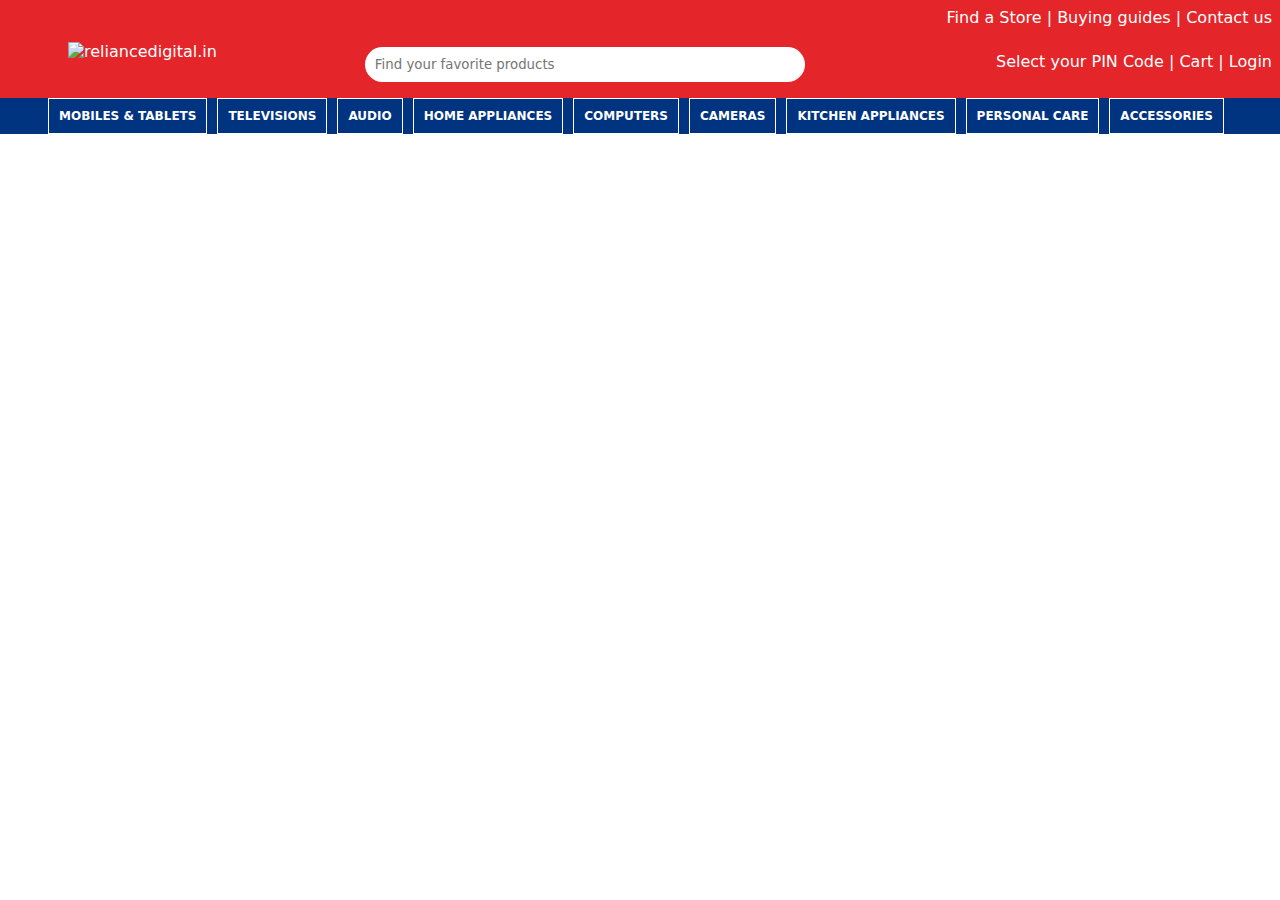
==== index.html @ 6126a962 "new updates" ====
<!DOCTYPE html>
<html lang="en">

<head>
  <meta charset="UTF-8">
  <meta http-equiv="X-UA-Compatible" content="IE=edge">
  <meta name="viewport" content="width=device-width, initial-scale=1.0">
  <title>Online Electronic Shopping Store in India - Reliance Digital</title>
  <link rel="stylesheet" href="./All CSS/index.css">
  <link rel="icon" href="https://pbs.twimg.com/profile_images/646260852719419392/Ar3oqF39_400x400.png"
    type="image/icon type">
  <link rel="stylesheet" href="./All CSS/footer.css">
  <script src="https://kit.fontawesome.com/0a290f3bd8.js" crossorigin="anonymous"></script>
</head>

<body>
  <header class="navbar">
    <div>
      <div id="upper-navbar">
        <span><i class="fa-solid fa-location-dot"></i> Find a Store | Buying guides | Contact us</span>
      </div>
      <div id="search-bar">
        <div>
          <img src="https://www.reliancedigital.in/build/client/images/loaders/rd_logo.svg" alt="reliancedigital.in">
        </div>
        <div>
          <input type="text" placeholder="Find your favorite products"><i class="fa fa-search"
            style="color: rgb(187, 187, 187);"></i>
        </div>
        <div class="cart">
          <span>Select your PIN Code | <i class="fa-solid fa-cart-shopping"></i> Cart | <i class="fa-solid fa-user"></i>
            Login</span>
        </div>
      </div>
      <nav>
        <ul id="products-bar">
          <li>
            <div>
              MOBILES & TABLETS <i class="fa-solid fa-angle-down"></i>
            </div>
            <div class="list-divs-flex">
              <div>
                <ul>
                  <li><b>Smartphones</b></li>
                  <li>OnePlus Nord 2T 5G</li>
                </ul>
                <ul>
                  <li><b>Wearable Technologies</b></li>
                  <li>Smart Watch Accessories</li>
                </ul>
                <ul>
                  <li><b>Accessories</b></li>
                  <li>Tablet Accessories</li>
                  <li>Mobile Accessories</li>
                  <li>Mobile Grips & Stands</li>
                  <li>Car Mobile Holders</li>
                  <li>Memory Cards</li>
                </ul>
              </div>
              <div>
                <ul>
                  <li><b>Headphones & Headsets</b></li>
                </ul>
                <ul>
                  <li>
                    <b>Tablets & eReaders</b>
                  </li>
                  <li>Every Day use Tablets below 15000</li>
                  <li>Premium Tablets, Above 15001</li>
                </ul>
                <ul>
                  <li><b>Power Banks</b></li>
                </ul>
                <ul>
                  <li><b>eSlates</b></li>
                </ul>
              </div>
              <div>
                <ul>
                  <li>
                    <b>AI Learning Robots</b>
                  </li>
                </ul>
              </div>
            </div>
          </li>
          <li>
            <div>TELEVISIONS <i class="fa-solid fa-angle-down"></i></div>
            <div class="list-divs-flex">
              <div>
                <ul>
                  <li><b>Televisions</b></li>
                  <li>Smart TVs</li>
                  <li>32 Inch TVs</li>
                  <li>43 Inch TVs</li>
                  <li>55 Inch TVs</li>
                  <li>Android TVs</li>
                </ul>
              </div>
              <div>
                <ul>
                  <li><b>Gaming</b></li>
                  <li>Gaming Consoles</li>
                  <li>Gaming Accessories</li>
                  <li>Gaming Tiles</li>
                </ul>
                <ul>
                  <li><b>Projectors</b></li>
                </ul>
                <ul>
                  <li><b>Streaming Devices</b></li>
                </ul>
              </div>
              <div>
                <ul>
                  <li><b>Reconnet Disney | Marvel Audio Collection</b></li>
                </ul>
                <ul>
                  <li><b>TV & Audio Accessories</b></li>
                  <li>Virtual Reality Headsets</li>
                  <li>Stabilizers and Surge Protectors</li>
                </ul>
              </div>
            </div>
          </li>
          <li>
            <div>
              AUDIO <i class="fa-solid fa-angle-down"></i>
            </div>
            <div class="list-divs-flex">
              <div>
                <ul>
                  <li><b>Headphones & Headsets</b></li>
                  <li>True Wireless</li>
                  <li>Bluetooth Neckbands</li>
                  <li>Wired Earphones</li>
                  <li>On Ear Headphones</li>
                  <li>Noise Cancelling Headphones</li>
                </ul>
              </div>
              <div>
                <ul>
                  <li><b>Bluetooth & WiFi Speakers</b></li>
                  <li>Bluetooth Speakers</li>
                  <li>Smart Speakers</li>
                </ul>
              </div>
              <div>
                <ul>
                  <li><b>TV Speakers & Soundbars</b></li>
                  <li>Soundbars</li>
                  <li>Home Theatre Systems</li>
                  <li>Party speakers</li>
                  <li>Multimedia</li>
                  <li>Audio, Speaker Stands</li>
                  <li><b>Musical Instruments</b></li>
                  <li>Guitars and Ukuleles</li>
                  <li>Microphones</li>
                  <li>Musical Keyboards</li>
                </ul>
              </div>
            </div>
          </li>
          <li>
            <div>
              HOME APPLIANCES <i class="fa-solid fa-angle-down"></i>
            </div>
            <div class="list-divs-flex">
              <div>
                <ul>
                  <li><b>Air Conditioners</b></li>
                  <li>Split Air Conditioners</li>
                  <li>Window Air Conditioners</li>
                  <li>Smart Air Conditioners</li>
                  <li>Energy Efficient Air Conditioners</li>
                  <li>1 ton Air Conditioners</li>
                  <li>1.5 ton Air Conditioners</li>
                  <li>5 star Air Conditioners</li>
                </ul>
                <ul>
                  <li><b>Air Coolers</b></li>
                </ul>
                <ul>
                  <li><b>Air Purifiers</b></li>
                </ul>
              </div>
              <div>
                <ul>
                  <li><b>Washing Machines</b></li>
                  <li>Fully Automatic Front Load</li>
                  <li>Fully Automatic Top Load</li>
                  <li>Semi-Automatic Top Load</li>
                  <li>Washing Machine Detergents & Liquids</li>
                </ul>
                <ul>
                  <li><b>Refrigerators</b></li>
                  <li>Single Door</li>
                  <li>Double Door</li>
                  <li>Side by Side Refrigerators</li>
                  <li>Convertible</li>
                </ul>
              </div>
              <div>
                <ul>
                  <li><b>Vacuum Cleaners</b></li>
                  <li>Robotic Vacuum Cleaners</li>
                </ul>
                <ul>
                  <li><b>Dishwashers</b></li>
                </ul>
                <ul>
                  <li><b>Fans</b></li>
                </ul>
                <ul>
                  <li><b>Cloth Dryers</b></li>
                </ul>
                <ul>
                  <li><b>Geysers</b></li>
                </ul>
                <ul>
                  <li><b>Room Heaters</b></li>
                </ul>
              </div>
            </div>
          </li>
          <li>
            <div>
              COMPUTERS <i class="fa-solid fa-angle-down"></i>
            </div>
            <div class="list-divs-flex">
              <div>
                <ul>
                  <li><b>Laptops</b></li>
                  <li>Basic use laptops</li>
                  <li>Student Laptops</li>
                  <li>Thin and light Laptops</li>
                  <li>Multi-Tasking Laptops</li>
                  <li>Gaming Laptops</li>
                  <li>Content creator Laptops</li>
                </ul>
                <ul>
                  <li><b>Computer Monitors</b></li>
                </ul>
                <ul>
                  <li><b>Desktops & All-In-Ones</b></li>
                </ul>
              </div>
              <div>
                <ul>
                  <li><b>Bluetooth & WiFi Speakers</b></li>
                </ul>
                <ul>
                  <li><b>Internet Connectivity Devices</b></li>
                  <li>Routers</li>
                  <li>WiFi Range Extenders</li>
                  <li>Wireless USB Adapters</li>
                </ul>
                <ul>
                  <li><b>Printers & Inks</b></li>
                  <li>Printers</li>
                  <li>Toners & Ink Cartridges</li>
                </ul>
                <ul>
                  <li><b>Data Storage Devices</b></li>
                  <li>Memory Cards</li>
                  <li>Pen Drives & OTG Drives</li>
                  <li>Hard Disks & SSD</li>
                </ul>
              </div>
              <div>
                <ul>
                  <li><b>Computer Accessories</b></li>
                  <li>Upto 72% Off, Only on Reliancedigital.in</li>
                  <li>Computer Networking Cables</li>
                  <li>Laptop Chargers & Adaptor</li>
                  <li>Hubs & Docks</li>
                  <li>Laptop Bags & Sleeves</li>
                  <li>Laptop Cooling Pad</li>
                  <li>Laptop Screen Protectors</li>
                  <li>Laptop Tables & Stands</li>
                  <li>Mouse Pads</li>
                </ul>
                <ul>
                  <li><b>Input Devices</b></li>
                  <li>Keyboards</li>
                  <li>Computer Mouse</li>
                  <li>Stylus Pens</li>
                </ul>
              </div>
            </div>
          </li>
          <li>
            <div>
              CAMERAS <i class="fa-solid fa-angle-down"></i>
            </div>
            <div class="list-divs-flex">
              <div>
                <ul>
                  <li><b>DSLR Cameras</b></li>
                </ul>
                <ul>
                  <li><b>Mirrorless Cameras</b></li>
                </ul>
                <ul>
                  <li><b>Point & Shoot Cameras</b></li>
                </ul>
                <ul>
                  <li><b>ProSumer Cameras</b></li>
                </ul>
                <ul>
                  <li><b>Action Cameras</b></li>
                </ul>
                <ul>
                  <li><b>Photo Storage Devices</b></li>
                  <li>Memory Cards</li>
                  <li>Pen Drives</li>
                </ul>
              </div>
              <div>
                <ul>
                  <li><b>Binoculars</b></li>
                </ul>
                <ul>
                  <li><b>Camera Lens</b></li>
                </ul>
                <ul>
                  <li><b>Digital Camera Accessories</b></li>
                  <li>Camera Batteries & Chargers</li>
                  <li>Camera bags & cases</li>
                  <li>Tripods & Monopods</li>
                  <li>Action Camera Accessories</li>
                </ul>
              </div>
            </div>
          </li>
          <li>
            <div>
              KITCHEN APPLIANCES <i class="fa-solid fa-angle-down"></i>
            </div>
            <div class="list-divs-flex">
              <div>
                <ul>
                  <li><b>Microwave Ovens</b></li>
                </ul>
                <ul>
                  <li><b>Water Purifiers</b></li>
                </ul>
                <ul>
                  <li><b>Fruits and Vegetable Cleaner</b></li>
                </ul>
                <ul>
                  <li><b>Oven Toaster Grillers (OTG)</b></li>
                </ul>
                <ul>
                  <li><b>Cookwares</b></li>
                </ul>
                <ul>
                  <li><b>Juicer Mixer Grinders</b></li>
                  <li>Juicers</li>
                  <li>Hand Mixers</li>
                  <li>Mixer Grinders</li>
                  <li>Choppers & Slicers</li>
                </ul>
              </div>
              <div>
                <ul>
                  <li><b>Induction Cookers</b></li>
                </ul>
                <ul>
                  <li><b>Food Processors</b></li>
                </ul>
                <ul>
                  <li><b>Blenders</b></li>
                </ul>
                <ul>
                  <li><b>Kitchen Hobs & Gas Stoves</b></li>
                </ul>
                <ul>
                  <li><b>Kitchen Chimneys</b></li>
                </ul>
                <ul>
                  <li><b>Rice Cookers</b></li>
                </ul>
                <ul>
                  <li><b>Sandwich Makers</b></li>
                </ul>
                <ul>
                  <li><b>Popup Toasters</b></li>
                </ul>
                <ul>
                  <li><b>Coffee Makers & Grinders</b></li>
                </ul>
              </div>
              <div>
                <ul>
                  <li><b>Reconnect Disney|Marvel Kitchen Collection</b></li>
                </ul>
                <ul>
                  <li><b>Air Fryers</b></li>
                </ul>
                <ul>
                  <li><b>Specialty Appliances</b></li>
                </ul>
                <ul>
                  <li><b>Electric Kettles</b></li>
                </ul>
                <ul>
                  <li><b>Water Dispensers</b></li>
                </ul>
                <ul>
                  <li><b>Wet Grinders</b></li>
                </ul>
                <ul>
                  <li><b>Flour Mills</b></li>
                </ul>
              </div>
            </div>
          </li>
          <li>
            <div>
              PERSONAL CARE <i class="fa-solid fa-angle-down"></i>
            </div>
            <div class="list-divs-flex">
              <div>
                <ul>
                  <li><b>Shavers & Trimmers</b></li>
                </ul>
                <ul>
                  <li><b>Epilators</b></li>
                </ul>
                <ul>
                  <li><b>Hair Dryers & Stylers</b></li>
                </ul>
                <ul>
                  <li><b>Weighing Scales</b></li>
                </ul>
                <ul>
                  <li><b>Irons</b></li>
                </ul>
              </div>
              <div>
                <ul>
                  <li><b>Reconnect Disney|Marvel Grooming Collection</b></li>
                </ul>
                <ul>
                  <li><b>Hygiene & Personal Care</b></li>
                  <li>Digital Thermometers</li>
                  <li>Massagers</li>
                  <li>Misc. Care Devices</li>
                </ul>
                <ul>
                  <li><b>Garment Steamers</b></li>
                </ul>
              </div>
            </div>
          </li>
          <li>
            <div>ACCESSORIES <i class="fa-solid fa-angle-down"></i></div>
            <div class="list-divs-flex">
              <div>
                <ul>
                  <li><b>Bags, Cases & Sleeves</b></li>
                </ul>
                <ul>
                  <li><b>Smart Devices</b></li>
                  <li>Smart Plugs</li>
                  <li>Smart Cameras</li>
                  <li>Smart Sensors</li>
                  <li>Smart Lights</li>
                  <li>Smart Speakers</li>
                  <li>Smart Tracking Devices</li>
                </ul>
                <ul>
                  <li><b>Batteries & PowerBanks</b></li>
                </ul>
                <ul>
                  <li><b>Cables & Cords</b></li>
                </ul>
                <ul>
                  <li><b>Chargers & Adapters</b></li>
                </ul>
                <ul>
                  <li><b>Bluetooth & WiFi Speakers</b></li>
                </ul>
                <ul>
                  <li><b>Audio/Video Accessories</b></li>
                </ul>
              </div>
              <div>
                <ul>
                  <li>BanksReconnect Disney | Marvel Accessories</li>
                </ul>
                <ul>
                  <li><b>Data Storage Devices</b></li>
                  <li>Memory Cards</li>
                  <li>Pen Drives & OTG Drives</li>
                  <li>Hard Disks & SSD</li>
                  <li>Mounts & Stands</li>
                </ul>
                <ul>
                  <li><b>Routers</b></li>
                </ul>
                <ul>
                  <li><b>Screen Guards & Protectors</b></li>
                </ul>
                <ul>
                  <li><b>Power Strips & Extension Cords</b></li>
                </ul>
                <ul>
                  <li><b></b>Stabilizers</li>
                </ul>
                <ul>
                  <li><b>Surge Protectors</b></li>
                </ul>
                <ul>
                  <li><b>Webcams</b></li>
                </ul>
              </div>
              <div>
                <ul>
                  <li><b>Headphones & Headsets</b></li>
                </ul>
                <ul>
                  <li><b>Cleaners & Protectors</b></li>
                </ul>
                <ul>
                  <li><b>Computer Mouse</b></li>
                </ul>
                <ul>
                  <li><b>Keyboards</b></li>
                </ul>
                <ul>
                  <li><b>Indoor Lighting</b></li>
                </ul>
                <ul>
                  <li><b>Office Electronics</b></li>
                  <li>Laminators</li>
                  <li>Paper Shredders</li>
                </ul>
              </div>
            </div>
          </li>
        </ul>
      </nav>
    </div>
  </header>
  <main>
    <!-- products section -->
  </main>
  <footer id="footer"></footer>
</body>

</html>
<script src="./All JS/index.js" type="module"></script>

<!-- <div class="flex">
            <div>
              <ul>
                <li><a href=""><h4>smartphone</h4></a></li>
                <li>OnePlus Nord 2T 5G</li>
              </ul>
              <ul>
                <li><h4>Wearable Tachnology</h4></li>
                <li>Smart Watch Accessories</li>
              </ul>
              <ul>
                <li><h4>Accessories</h4></li>
                <li>Tablet Accessories</li>
                <li>Mobiles Accessories</li>
                <li>Mobile Grips and Stands</li>
                <li>Car Mobile Holders</li>
                <li>Memory Cards</li>
              </ul>
            </div>
            <div>
              <h4><a href="">Headphones & Headsets</a></h4>
              <h4><a href="">Tablets & eReaders</a></h4>
              <p><a href="">Every Day use Tablets below 15000</a></p>
              <p><a href=""></a>Premium Tablets, Above 15001</p>
              <h4><a href="">Power Banks</a></h4>
              <h4><a href="">eSlates</a></h4>
            </div>
            <div>
              <h4><a href="">AI Learning Robots</a></h4>
            </div>
          </div> -->
---- All CSS/index.css ----
body {
  overflow-x: hidden;
}

/* home page navbar here:*/

#upper-navbar {
  padding: 10px;
  display: flex;
  justify-content: flex-end;
}

#search-bar {
  display: grid;
  grid-template-columns: 1fr 1.5fr 1fr;
  margin-top: 5px;
}

#search-bar div img {
  margin-left: 70px;
  width: 32%;
}

input {
  margin-top: 5px;
  width: 80%;
  box-sizing: border-box;
  padding: 10px;
  border: none;
  border-radius: 100px;
}

.navbar {
  background-color: #e4252a;
  margin: -10px;
}

.cart {
  display: flex;
  justify-content: flex-end;
  padding: 10px;
}

#products-bar {
  background-color: #003380;
  display: flex;
  /* justify-content: space-evenly; */
  cursor: pointer;
}

#products-bar>li {
  cursor: pointer;
  list-style: none;
  margin-left: 10px;
  font-size: 12px;
}

#products-bar>li:hover>div:first-child{
  background-color: #e4252a;
  /* width: 100px; */
}

#products-bar>li>div:first-child{
  border: 1px solid;
  font-weight: bold;
  text-align: center;
  padding: 10px;
  box-sizing: border-box;
}

#products-bar>li:hover .list-divs-flex{
  display: block;
  display: flex;
}

#products-bar>li ul{
  list-style-type: none;
}

.list-divs-flex{
  display: none;
  border: 1px solid;
  margin-top: 20px;
}

/* home page navbar ends here*/

/* All icons classes: */
.fa-search {
  margin-left: -30px;
}

/* All icons classes end here */

* {
  font-family: system-ui, -apple-system, BlinkMacSystemFont, 'Segoe UI', Roboto, Oxygen, Ubuntu, Cantarell, 'Open Sans', 'Helvetica Neue', sans-serif;
  color: #fff;
}

/*
.flex{
  margin-top: 10px;
  background-image: url('https://knowtechie.com/wp-content/uploads/2022/04/oneplus-10-pro.jpg');
  background-size: cover;
  display: flex;
  background-color: white;
  border: 1px solid;
  width: 100%;
}

.flex ul{
  list-style: none;
}

*/
---- All CSS/footer.css ----
/* footer starts here:*/

#footer {
  background-color: #003380;
  margin: -10px;
}

.flex {
  display: flex;
}

.flex ul {
  list-style: none;
  line-height: 35px;
  margin-right: 120px;
}

.flex ul li:hover {
  color: rgb(204, 204, 204);
  cursor: pointer;
}

.flex-div2 {
  display: grid;
  grid-template-columns: 1fr 3fr;
  padding: 0px 0 0 60px;
}

.flex-div2>div:last-child img {
  width: 10%;
  margin-top: 1%;
}

#footers-foot {
  background-color: #0a244a;
  padding: 10px;
}

#footers-foot>div:first-child {
  border-bottom: 1px solid rgb(157, 157, 157);
}

#footers-foot div:first-child p,
#footers-foot div {
  text-align: center;
  font-size: 12px;
}

#footers-foot div {
  padding: 10px;
}

/* footer ends here*/
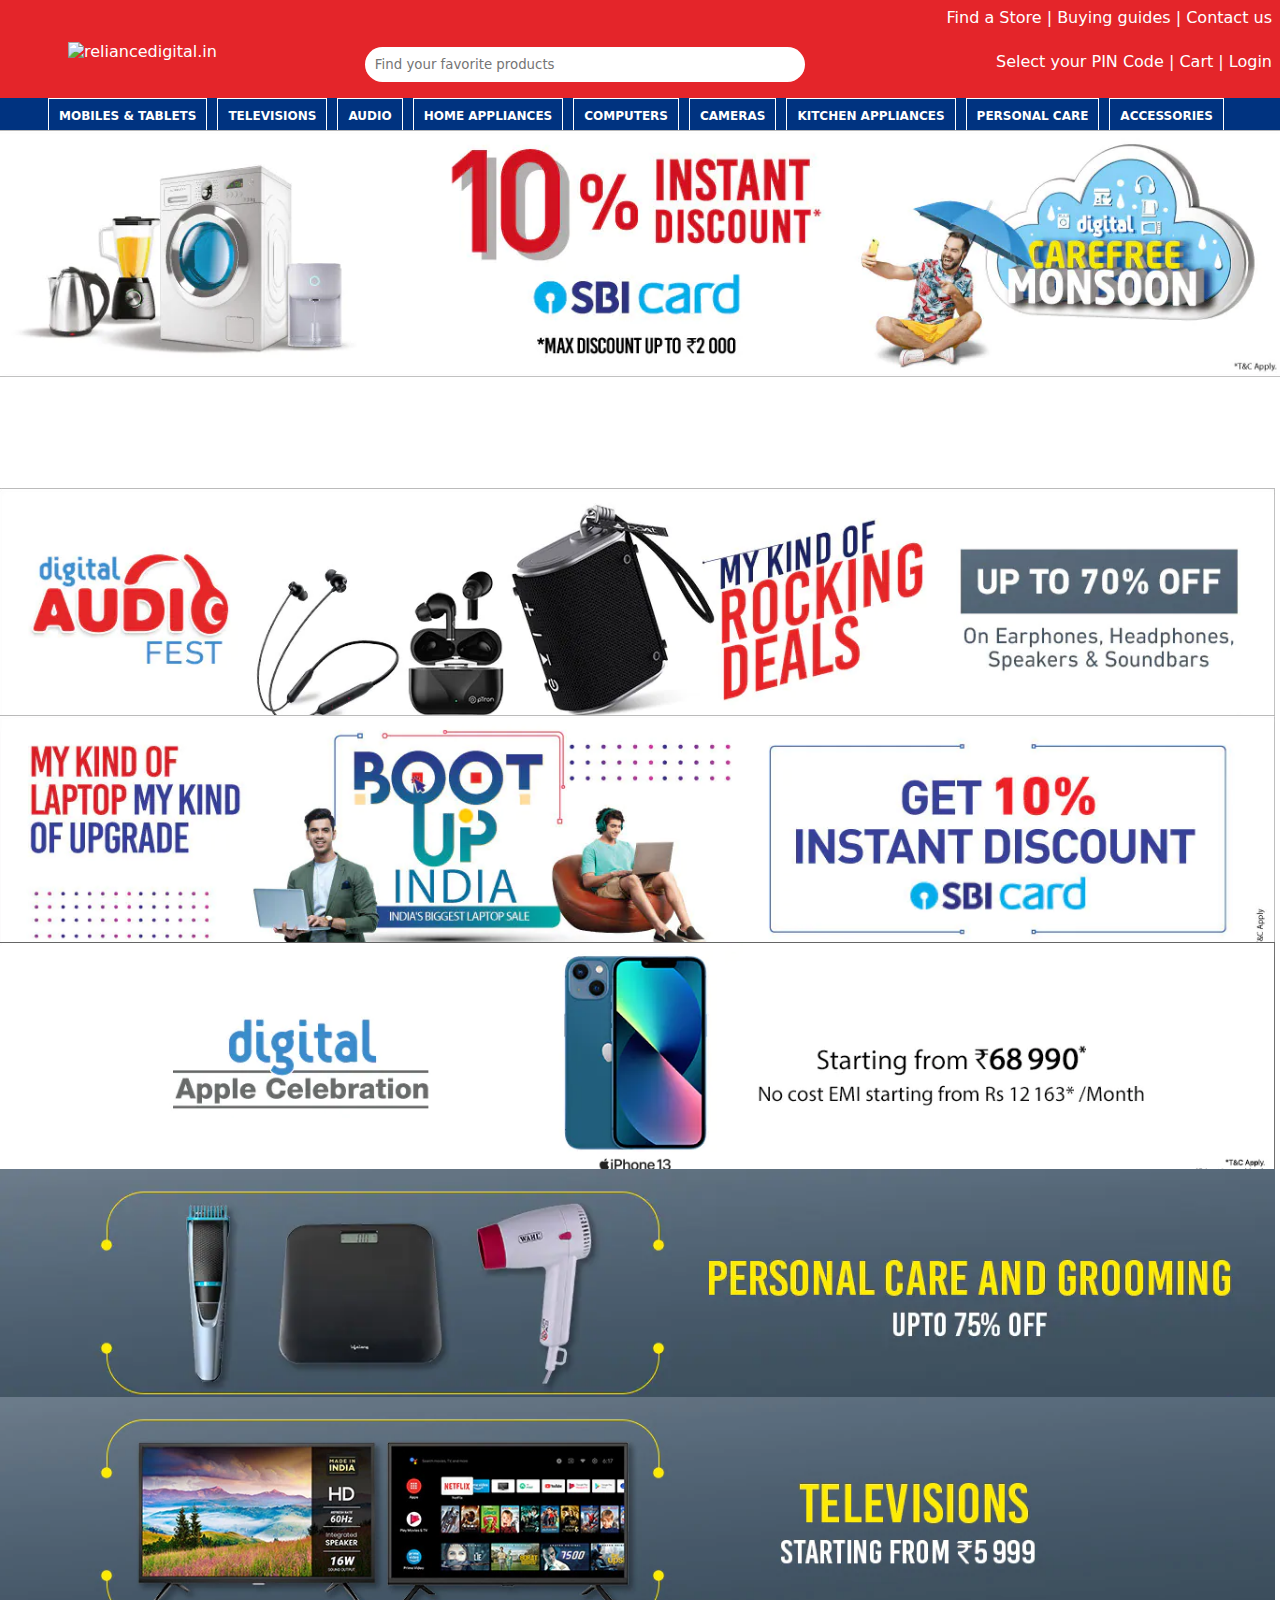
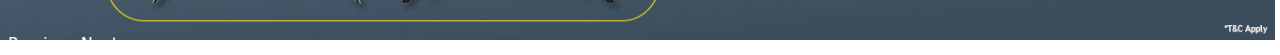
==== commit 36743a90: "carousel w-i-p" ====
--- a/index.html
+++ b/index.html
@@ -6,9 +6,11 @@
   <meta http-equiv="X-UA-Compatible" content="IE=edge">
   <meta name="viewport" content="width=device-width, initial-scale=1.0">
   <title>Online Electronic Shopping Store in India - Reliance Digital</title>
-  <link rel="stylesheet" href="./All CSS/index.css">
+  <link rel="stylesheet" href="./All  CSS/index.css">
+  <link rel="stylesheet" href="./All  CSS/footer.css">
   <link rel="icon" href="https://pbs.twimg.com/profile_images/646260852719419392/Ar3oqF39_400x400.png"
     type="image/icon type">
+    
   <link rel="stylesheet" href="./All CSS/footer.css">
   <script src="https://kit.fontawesome.com/0a290f3bd8.js" crossorigin="anonymous"></script>
 </head>
@@ -546,41 +548,51 @@
   </header>
   <main>
     <!-- products section -->
+    <div id="banner">
+      <img src="./Monsoon-SBI-CLP-Banner-D.jpg" alt="banner">
+    </div>
+    <div id="carousel" class="carousel slide" data-ride="carousel">
+
+      <ol class="carousel-indicators">
+        <li data-target="#carousel" data-slide-to="0" class="active"></li>
+        <li data-target="#carousel" data-slide-to="1"></li>
+        <li data-target="#carousel" data-slide-to="2"></li>
+        <li data-target="#carousel" data-slide-to="3"></li>
+        <li data-target="#carousel" data-slide-to="4"></li>
+      </ol>
+
+      <div class="carousel-inner">
+        <div class="item-active">
+          <img src="./Audio-Fest-Carousel-Banner-24-.jpg" alt="1st">
+        </div>
+        <div class="item">
+          <img src="./Boot-Up-Carousel-Banner-16-08-.jpg" alt="2nd">
+        </div>
+        <div class="item">
+          <img src="./iPhone-12-CLP-Banner-25-04-202.jpg" alt="3rd">
+        </div>
+        <div class="item">
+          <img src="./Personal-care-CLP.jpg" alt="4th">
+        </div>
+        <div class="item">
+          <img src="./Televisions.jpg" alt="5th">
+        </div>
+      </div>
+
+      <a class="left carousel-control" href="#carousel" data-slide="prev">
+        <span class="glyphicon glyphicon-chevron-left"></span>
+        <span class="sr-only">Previous</span>
+      </a>
+      <a class="right carousel-control" href="#carousel" data-slide="next">
+        <span class="glyphicon glyphicon-chevron-right"></span>
+        <span class="sr-only">Next</span>
+      </a>
+    </div>
   </main>
   <footer id="footer"></footer>
 </body>
 
 </html>
 <script src="./All JS/index.js" type="module"></script>
-
-<!-- <div class="flex">
-            <div>
-              <ul>
-                <li><a href=""><h4>smartphone</h4></a></li>
-                <li>OnePlus Nord 2T 5G</li>
-              </ul>
-              <ul>
-                <li><h4>Wearable Tachnology</h4></li>
-                <li>Smart Watch Accessories</li>
-              </ul>
-              <ul>
-                <li><h4>Accessories</h4></li>
-                <li>Tablet Accessories</li>
-                <li>Mobiles Accessories</li>
-                <li>Mobile Grips and Stands</li>
-                <li>Car Mobile Holders</li>
-                <li>Memory Cards</li>
-              </ul>
-            </div>
-            <div>
-              <h4><a href="">Headphones & Headsets</a></h4>
-              <h4><a href="">Tablets & eReaders</a></h4>
-              <p><a href="">Every Day use Tablets below 15000</a></p>
-              <p><a href=""></a>Premium Tablets, Above 15001</p>
-              <h4><a href="">Power Banks</a></h4>
-              <h4><a href="">eSlates</a></h4>
-            </div>
-            <div>
-              <h4><a href="">AI Learning Robots</a></h4>
-            </div>
-          </div> -->+<script src="./ALL JS/carousel.js"></script>
+
--- a/All  CSS/index.css
+++ b/All  CSS/index.css
@@ -0,0 +1,109 @@
+body {
+  overflow-x: hidden;
+}
+
+/* home page navbar here:*/
+
+#upper-navbar {
+  padding: 10px;
+  display: flex;
+  justify-content: flex-end;
+}
+
+#search-bar {
+  display: grid;
+  grid-template-columns: 1fr 1.5fr 1fr;
+  margin-top: 5px;
+}
+
+#search-bar div img {
+  margin-left: 70px;
+  width: 32%;
+}
+
+input {
+  margin-top: 5px;
+  width: 80%;
+  box-sizing: border-box;
+  padding: 10px;
+  border: none;
+  border-radius: 100px;
+}
+
+.navbar {
+  background-color: #e4252a;
+  margin: -10px;
+}
+
+.cart {
+  display: flex;
+  justify-content: flex-end;
+  padding: 10px;
+}
+
+#products-bar {
+  background-color: #003380;
+  display: flex;
+  /* justify-content: space-evenly; */
+  cursor: pointer;
+}
+
+#products-bar>li {
+  cursor: pointer;
+  list-style: none;
+  margin-left: 10px;
+  font-size: 12px;
+}
+
+#products-bar>li:hover>div:first-child{
+  background-color: #e4252a;
+  /* width: 100px; */
+}
+
+#products-bar>li>div:first-child{
+  border: 1px solid;
+  font-weight: bold;
+  text-align: center;
+  padding: 10px;
+  box-sizing: border-box;
+}
+
+#products-bar>li:hover .list-divs-flex{
+  display: block;
+  display: flex;
+}
+
+#products-bar>li ul{
+  list-style-type: none;
+}
+
+.list-divs-flex{
+  display: none;
+  border: 1px solid;
+  margin-top: 20px;
+}
+
+/* home page navbar ends here*/
+
+/* All icons classes: */
+.fa-search {
+  margin-left: -30px;
+}
+
+/* All icons classes end here */
+
+* {
+  font-family: system-ui, -apple-system, BlinkMacSystemFont, 'Segoe UI', Roboto, Oxygen, Ubuntu, Cantarell, 'Open Sans', 'Helvetica Neue', sans-serif;
+  color: #fff;
+}
+
+#banner{
+  /* border: 1px solid black; */
+  margin: -10px -10px 10px -10px;
+}
+
+#banner img, #carousel img{
+  /* border: 1px solid black; */
+  width: 101%;
+  margin: -10px;
+}--- a/All  CSS/footer.css
+++ b/All  CSS/footer.css
@@ -0,0 +1,53 @@
+/* footer starts here:*/
+
+#footer {
+  background-color: #003380;
+  margin: -10px;
+}
+
+.flex {
+  display: flex;
+}
+
+.flex ul {
+  list-style: none;
+  line-height: 35px;
+  margin-right: 120px;
+}
+
+.flex ul li:hover {
+  color: rgb(204, 204, 204);
+  cursor: pointer;
+}
+
+.flex-div2 {
+  display: grid;
+  grid-template-columns: 1fr 3fr;
+  padding: 0px 0 0 60px;
+}
+
+.flex-div2>div:last-child img {
+  width: 10%;
+  margin-top: 1%;
+}
+
+#footers-foot {
+  background-color: #0a244a;
+  padding: 10px;
+}
+
+#footers-foot>div:first-child {
+  border-bottom: 1px solid rgb(157, 157, 157);
+}
+
+#footers-foot div:first-child p,
+#footers-foot div {
+  text-align: center;
+  font-size: 12px;
+}
+
+#footers-foot div {
+  padding: 10px;
+}
+
+/* footer ends here*/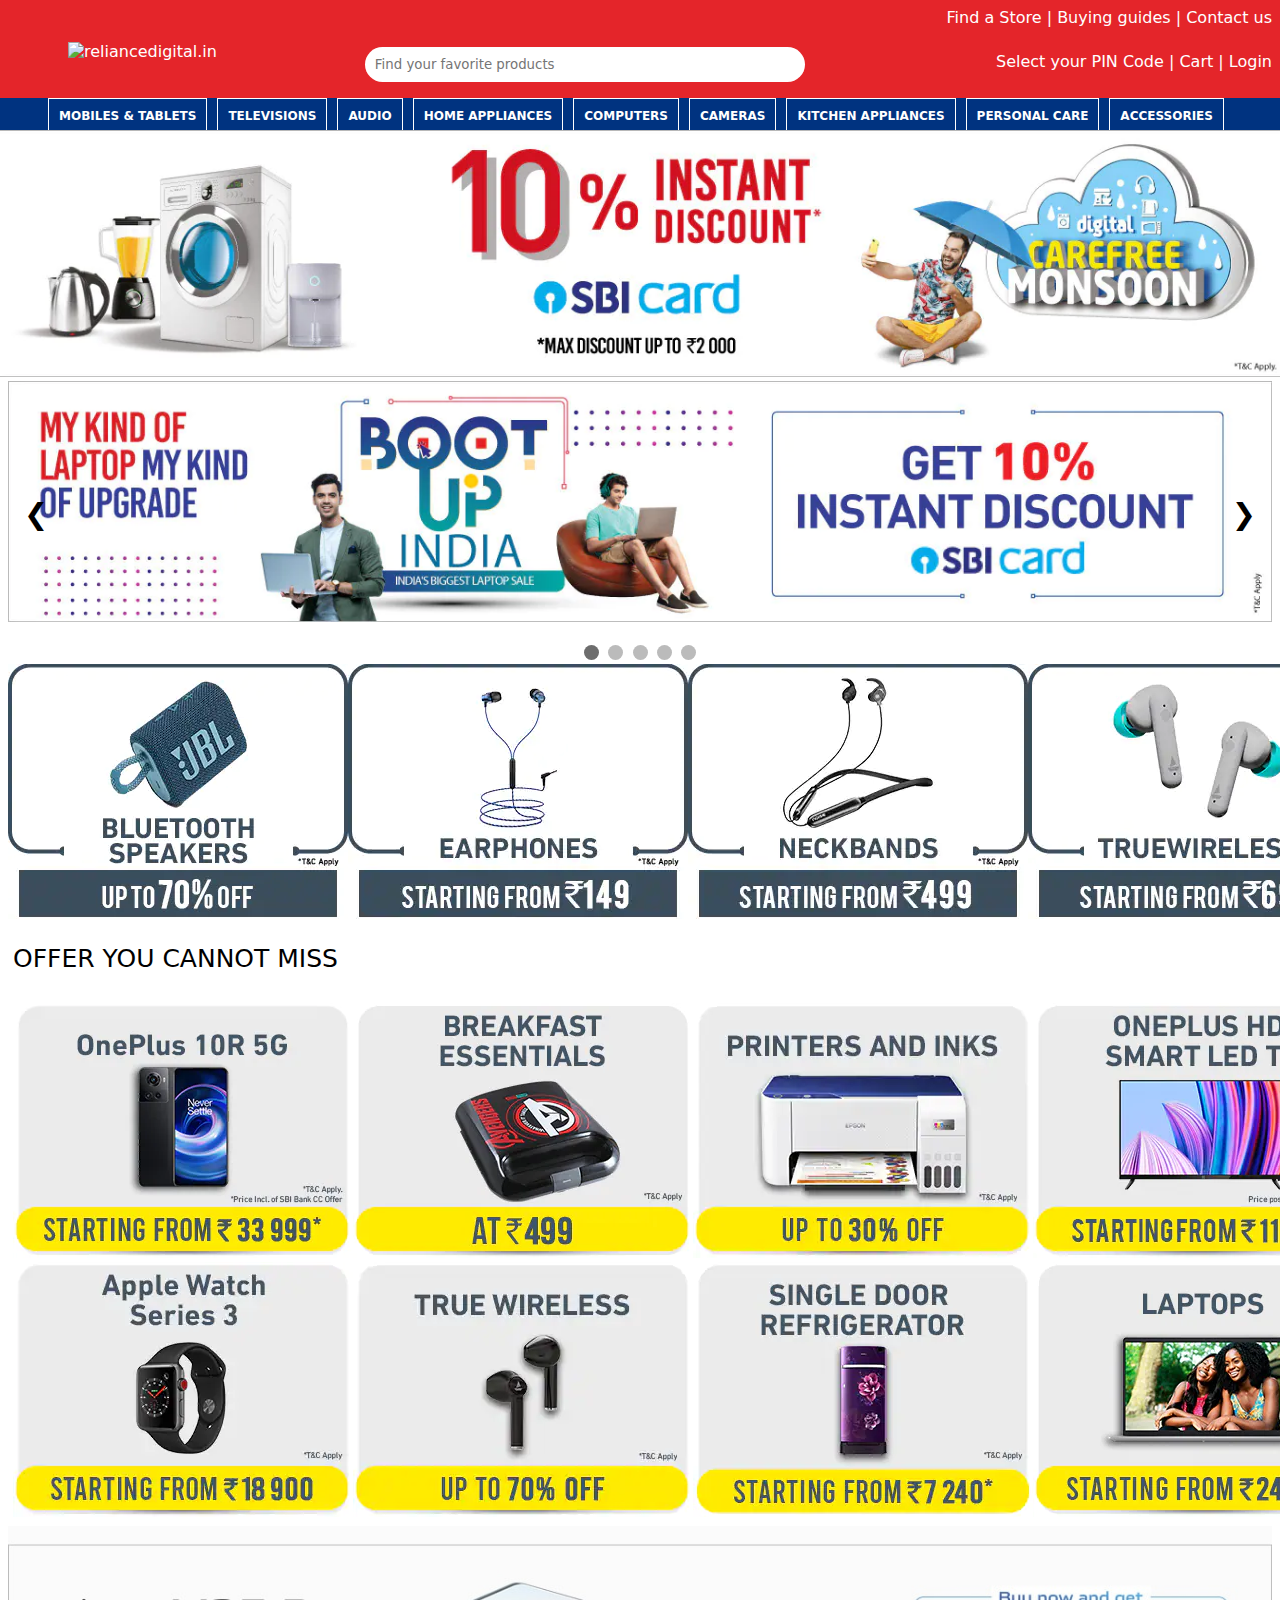
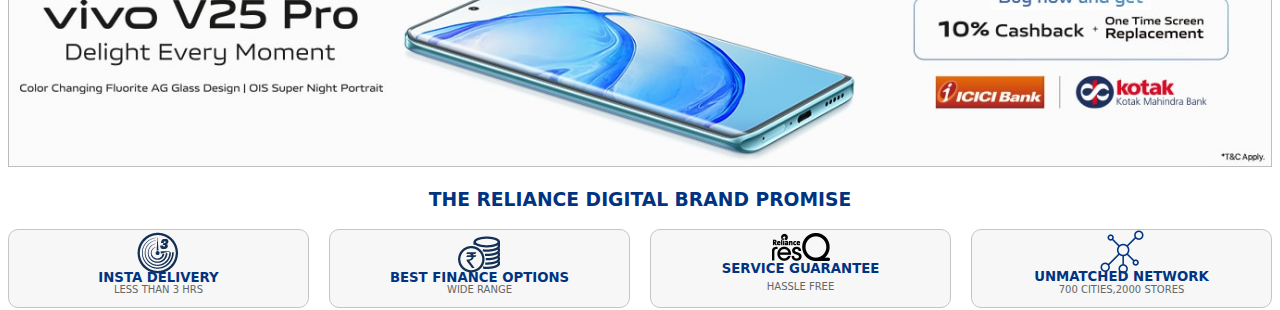
==== commit 5681c56d: "Merge pull request #35 from shagun0061/day3_fw_19_0453" ====
--- a/index.html
+++ b/index.html
@@ -7,10 +7,10 @@
   <meta name="viewport" content="width=device-width, initial-scale=1.0">
   <title>Online Electronic Shopping Store in India - Reliance Digital</title>
   <link rel="stylesheet" href="./All  CSS/index.css">
-  <link rel="stylesheet" href="./All  CSS/footer.css">
+  <link rel="stylesheet" href="./All  CSS/footer.css" type="text/css">
   <link rel="icon" href="https://pbs.twimg.com/profile_images/646260852719419392/Ar3oqF39_400x400.png"
     type="image/icon type">
-    
+
   <link rel="stylesheet" href="./All CSS/footer.css">
   <script src="https://kit.fontawesome.com/0a290f3bd8.js" crossorigin="anonymous"></script>
 </head>
@@ -551,42 +551,106 @@
     <div id="banner">
       <img src="./Monsoon-SBI-CLP-Banner-D.jpg" alt="banner">
     </div>
-    <div id="carousel" class="carousel slide" data-ride="carousel">
-
-      <ol class="carousel-indicators">
-        <li data-target="#carousel" data-slide-to="0" class="active"></li>
-        <li data-target="#carousel" data-slide-to="1"></li>
-        <li data-target="#carousel" data-slide-to="2"></li>
-        <li data-target="#carousel" data-slide-to="3"></li>
-        <li data-target="#carousel" data-slide-to="4"></li>
-      </ol>
-
-      <div class="carousel-inner">
-        <div class="item-active">
+    <div>
+      <div class="slideshow-container">
+        <div class="mySlides fade">
           <img src="./Audio-Fest-Carousel-Banner-24-.jpg" alt="1st">
         </div>
-        <div class="item">
+        <div class="mySlides fade">
           <img src="./Boot-Up-Carousel-Banner-16-08-.jpg" alt="2nd">
         </div>
-        <div class="item">
+        <div class="mySlides fade">
           <img src="./iPhone-12-CLP-Banner-25-04-202.jpg" alt="3rd">
         </div>
-        <div class="item">
+        <div class="mySlides fade">
           <img src="./Personal-care-CLP.jpg" alt="4th">
         </div>
-        <div class="item">
+        <div class="mySlides fade">
           <img src="./Televisions.jpg" alt="5th">
         </div>
+
+        <a class="prev" onclick="plusSlides(-1)">&#10094;</a>
+        <a class="next" onclick="plusSlides(1)">&#10095;</a>
       </div>
-
-      <a class="left carousel-control" href="#carousel" data-slide="prev">
-        <span class="glyphicon glyphicon-chevron-left"></span>
-        <span class="sr-only">Previous</span>
-      </a>
-      <a class="right carousel-control" href="#carousel" data-slide="next">
-        <span class="glyphicon glyphicon-chevron-right"></span>
-        <span class="sr-only">Next</span>
-      </a>
+      <br>
+      <div style="text-align:center">
+        <span class="dot" onclick="currentSlide(1)"></span>
+        <span class="dot" onclick="currentSlide(2)"></span>
+        <span class="dot" onclick="currentSlide(3)"></span>
+        <span class="dot" onclick="currentSlide(4)"></span>
+        <span class="dot" onclick="currentSlide(5)"></span>
+      </div>
+    </div>
+    <div id="div3">
+      <img src="./Bluetooth-Speakers-24-8-22.jpg" alt="1st"><img src="./Earphones-24-8-22.jpg" alt="2nd"><img src="./Neckbands-24-8-22.jpg" alt="3rd"><img src="./Truewireless-24-8-22.jpg" alt="4th">
+    </div>
+    <div>
+      <p class="p">OFFER YOU CANNOT MISS</p>
+      <div id="div4">
+        <div>
+          <img src="./OnePlus-10R-5G-Offers-You-Cann.jpg" alt="oneplus">
+        </div>
+        <div>
+          <img src="./Breakfast-Essentials-Offers-Yo.jpg" alt="breakfast">
+        </div>
+        <div>
+          <img src="./Printers-and-Inks-05.jpg" alt="printers">
+        </div>
+        <div>
+          <img src="./ONEPLUS-HD-Smart-LED-TV.jpg" alt="">
+        </div>
+        <div>
+          <img src="./Apple-Watch-Series-3-Offers-Yo.jpg" alt="appleWatch">
+        </div>
+        <div>
+          <img src="./True-Wireless-05.jpg" alt="">
+        </div>
+        <div>
+          <img src="./OFFERS-YOU-CANNOT-MISS-Refrige.jpg" alt="fridge">
+        </div>
+        <div>
+          <img src="./HP-Laptops-Offers-You-Cannot-M.jpg" alt="hp">
+        </div>
+      </div>
+    </div>
+    <div id="div5">
+      <img src="./Vivo-v25-NPI-Carousel-banner-D.jpg" alt="vivo">
+    </div>
+    <div id="div6">
+      <h3 class="h3">THE RELIANCE DIGITAL BRAND PROMISE</h3>
+      <div>
+        <div>
+          <div>
+            <img src="./Insta-Delivery-Brand-Promise-Icon.png" alt="instaDelivery">
+          </div>
+          <h5 class="h5">INSTA DELIVERY</h5>
+          <p>LESS THAN 3 HRS</p>
+        </div>
+        <div>
+          <div>
+            <img src="./Best-Finance-Options-2.png" alt="finance">
+          </div>
+          <h5 class="h5">BEST FINANCE OPTIONS</h5>
+          <p>WIDE RANGE</p>
+        </div>
+        <div>
+          <div>
+            <img src="./service-img.png" alt="service">
+          </div>
+          <h5 class="h5">SERVICE GUARANTEE</h5>
+          <p>HASSLE FREE</p>
+        </div>
+        <div>
+          <div>
+            <img src="./unmatched-network-img.png" alt="network">
+          </div>
+          <h5 class="h5">UNMATCHED NETWORK</h5>
+          <p>700 CITIES,2000 STORES</p>
+        </div>
+      </div>
+    </div>
+    <div>
+      
     </div>
   </main>
   <footer id="footer"></footer>
@@ -594,5 +658,40 @@
 
 </html>
 <script src="./All JS/index.js" type="module"></script>
-<script src="./ALL JS/carousel.js"></script>
-
+<script>
+  let slideIndex = 1;
+showSlides(slideIndex);
+
+function plusSlides(n) {
+  showSlides(slideIndex += n);
+}
+
+function currentSlide(n) {
+  showSlides(slideIndex = n);
+}
+
+function showSlides(n) {
+  let i;
+  let slides = document.getElementsByClassName("mySlides");
+  let dots = document.getElementsByClassName("dot");
+  
+  if (n > slides.length) {slideIndex = 1}
+  if (n < 1) {slideIndex = slides.length}
+  for (i = 0; i < slides.length; i++) {
+    slides[i].style.display = "none";
+  }
+  for (i = 0; i < dots.length; i++) {
+    dots[i].className = dots[i].className.replace(" active", "");
+  }
+  slides[slideIndex-1].style.display = "block";
+  dots[slideIndex-1].className += " active";
+
+  for (i = 0; i < slides.length; i++) {
+    slides[i].style.display = "none";
+  }
+  slideIndex++;
+  if (slideIndex > slides.length) {slideIndex = 1}
+  slides[slideIndex-1].style.display = "block";
+  setTimeout(showSlides, 2000);
+}
+</script>
--- a/All  CSS/index.css
+++ b/All  CSS/index.css
@@ -95,15 +95,138 @@
 * {
   font-family: system-ui, -apple-system, BlinkMacSystemFont, 'Segoe UI', Roboto, Oxygen, Ubuntu, Cantarell, 'Open Sans', 'Helvetica Neue', sans-serif;
   color: #fff;
-}
+  box-sizing: border-box;
+}
+
+/* main product section starts from here: */
 
 #banner{
-  /* border: 1px solid black; */
   margin: -10px -10px 10px -10px;
 }
 
-#banner img, #carousel img{
-  /* border: 1px solid black; */
+#banner img{
   width: 101%;
   margin: -10px;
+}
+
+.slideshow-container {
+  position: relative;
+  margin: auto;
+}
+.slideshow-container>div img{
+  width: 100%;
+}
+
+.mySlides {
+  display: none;
+}
+
+.prev, .next{
+  cursor: pointer;
+  position: absolute;
+  top: 50%;
+  width: auto;
+  margin-top: -22px;
+  padding: 16px;
+  color: #000;
+  font-weight: bold;
+  font-size: 29px;
+  transition: 0.6s ease;
+  border-radius: 0 3px 3px 0;
+  user-select: none;
+}
+
+.next {
+  right: 0;
+  border-radius: 3px 0 0 3px;
+}
+
+.prev:hover, .next:hover {
+  color: gray;
+}
+
+.dot {
+  cursor: pointer;
+  height: 15px;
+  width: 15px;
+  margin: 0 2px;
+  background-color: #bbb;
+  border-radius: 50%;
+  display: inline-block;
+  transition: background-color 0.6s ease;
+}
+
+.active, .dot:hover {
+  background-color: #6d6d6d;
+}
+
+.fade {
+  animation-name: fade;
+  animation-duration: 1.5s;
+}
+
+@keyframes fade {
+  from {opacity: .4}
+  to {opacity: 1}
+}
+
+#div3{
+ display: flex;
+ margin: 0;
+ justify-content: space-evenly; 
+}
+
+#div4{
+  display: grid;
+  grid-template-columns: repeat(4, 1fr);
+  padding: 5px;
+}
+
+.p{
+  margin-left: 5px;
+  color: #000;
+  font-size: 25px;
+}
+
+#div5 img{
+  width: 100%;
+}
+
+#div6>div{
+  display: grid;
+  grid-template-columns: repeat(4, 1fr);
+  gap: 20px;
+}
+
+#div6>div>div{
+  border: 1px solid #c5c5c5;
+  border-radius: 10px;
+  display: grid;
+  background-color: #f7f7f7;
+  align-items: center;
+}
+
+#div6>div>div>div{
+  display: flex;
+  justify-content: center;
+}
+
+.h3{
+  color: #003380;
+  text-align: center;
+}
+
+.h5{
+  color: #003380;
+  margin-top: -5px;
+}
+
+.h5+p{
+  color: #666666;
+  font-size: 10px;
+  margin-top: -25px;
+}
+
+.h5, .h5+p{
+  text-align: center;
 }--- a/All  CSS/footer.css
+++ b/All  CSS/footer.css
@@ -2,11 +2,12 @@
 
 #footer {
   background-color: #003380;
-  margin: -10px;
+  margin: 0 -10px -10px -10px;
 }
 
 .flex {
-  display: flex;
+  display: grid;
+  grid-template-columns: repeat(4, 1fr);
 }
 
 .flex ul {
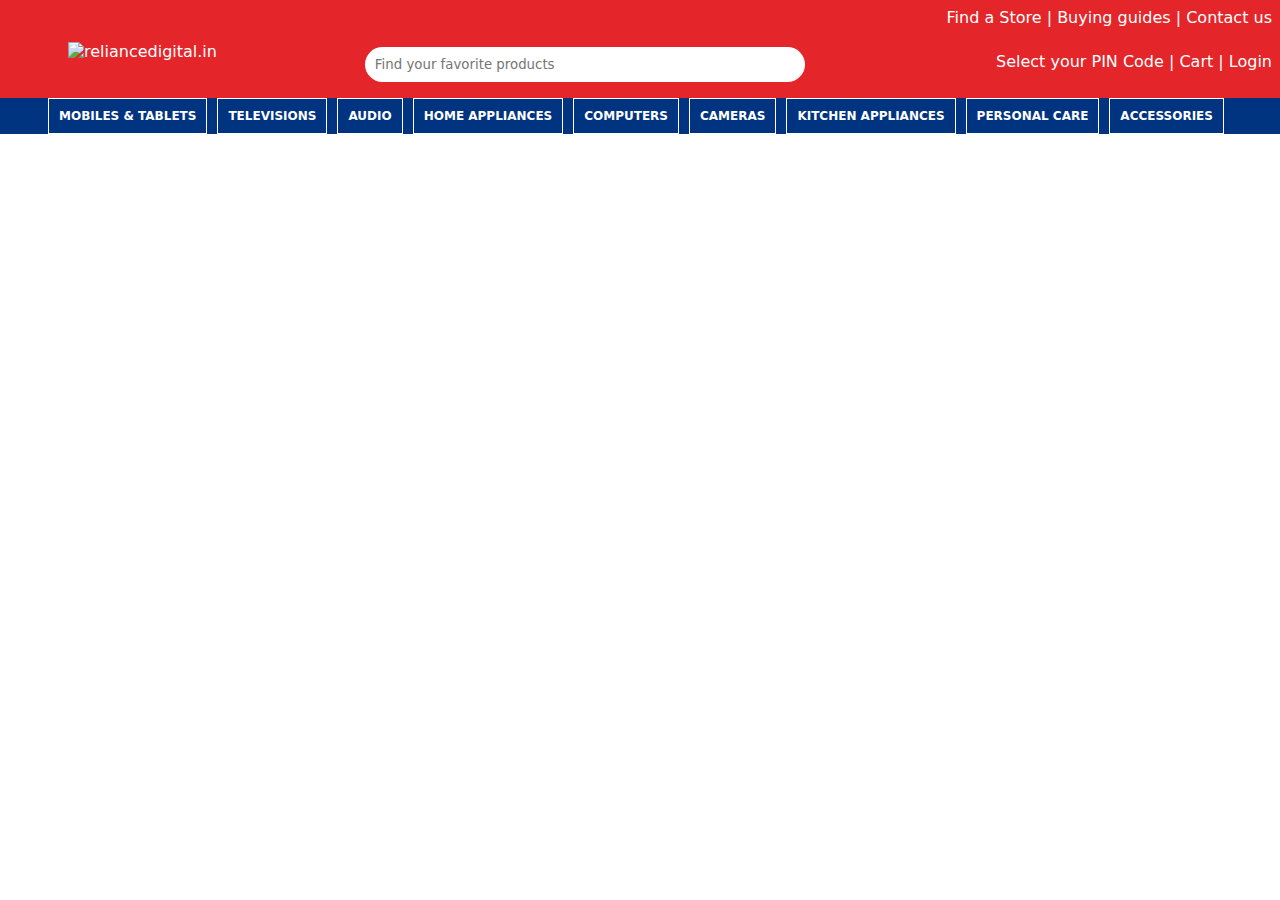
==== commit b9f3d08d: "removed yesterdays clutter" ====
--- a/index.html
+++ b/index.html
@@ -6,11 +6,9 @@
   <meta http-equiv="X-UA-Compatible" content="IE=edge">
   <meta name="viewport" content="width=device-width, initial-scale=1.0">
   <title>Online Electronic Shopping Store in India - Reliance Digital</title>
-  <link rel="stylesheet" href="./All  CSS/index.css">
-  <link rel="stylesheet" href="./All  CSS/footer.css" type="text/css">
+  <link rel="stylesheet" href="./All CSS/index.css">
   <link rel="icon" href="https://pbs.twimg.com/profile_images/646260852719419392/Ar3oqF39_400x400.png"
     type="image/icon type">
-
   <link rel="stylesheet" href="./All CSS/footer.css">
   <script src="https://kit.fontawesome.com/0a290f3bd8.js" crossorigin="anonymous"></script>
 </head>
@@ -548,150 +546,9 @@
   </header>
   <main>
     <!-- products section -->
-    <div id="banner">
-      <img src="./Monsoon-SBI-CLP-Banner-D.jpg" alt="banner">
-    </div>
-    <div>
-      <div class="slideshow-container">
-        <div class="mySlides fade">
-          <img src="./Audio-Fest-Carousel-Banner-24-.jpg" alt="1st">
-        </div>
-        <div class="mySlides fade">
-          <img src="./Boot-Up-Carousel-Banner-16-08-.jpg" alt="2nd">
-        </div>
-        <div class="mySlides fade">
-          <img src="./iPhone-12-CLP-Banner-25-04-202.jpg" alt="3rd">
-        </div>
-        <div class="mySlides fade">
-          <img src="./Personal-care-CLP.jpg" alt="4th">
-        </div>
-        <div class="mySlides fade">
-          <img src="./Televisions.jpg" alt="5th">
-        </div>
-
-        <a class="prev" onclick="plusSlides(-1)">&#10094;</a>
-        <a class="next" onclick="plusSlides(1)">&#10095;</a>
-      </div>
-      <br>
-      <div style="text-align:center">
-        <span class="dot" onclick="currentSlide(1)"></span>
-        <span class="dot" onclick="currentSlide(2)"></span>
-        <span class="dot" onclick="currentSlide(3)"></span>
-        <span class="dot" onclick="currentSlide(4)"></span>
-        <span class="dot" onclick="currentSlide(5)"></span>
-      </div>
-    </div>
-    <div id="div3">
-      <img src="./Bluetooth-Speakers-24-8-22.jpg" alt="1st"><img src="./Earphones-24-8-22.jpg" alt="2nd"><img src="./Neckbands-24-8-22.jpg" alt="3rd"><img src="./Truewireless-24-8-22.jpg" alt="4th">
-    </div>
-    <div>
-      <p class="p">OFFER YOU CANNOT MISS</p>
-      <div id="div4">
-        <div>
-          <img src="./OnePlus-10R-5G-Offers-You-Cann.jpg" alt="oneplus">
-        </div>
-        <div>
-          <img src="./Breakfast-Essentials-Offers-Yo.jpg" alt="breakfast">
-        </div>
-        <div>
-          <img src="./Printers-and-Inks-05.jpg" alt="printers">
-        </div>
-        <div>
-          <img src="./ONEPLUS-HD-Smart-LED-TV.jpg" alt="">
-        </div>
-        <div>
-          <img src="./Apple-Watch-Series-3-Offers-Yo.jpg" alt="appleWatch">
-        </div>
-        <div>
-          <img src="./True-Wireless-05.jpg" alt="">
-        </div>
-        <div>
-          <img src="./OFFERS-YOU-CANNOT-MISS-Refrige.jpg" alt="fridge">
-        </div>
-        <div>
-          <img src="./HP-Laptops-Offers-You-Cannot-M.jpg" alt="hp">
-        </div>
-      </div>
-    </div>
-    <div id="div5">
-      <img src="./Vivo-v25-NPI-Carousel-banner-D.jpg" alt="vivo">
-    </div>
-    <div id="div6">
-      <h3 class="h3">THE RELIANCE DIGITAL BRAND PROMISE</h3>
-      <div>
-        <div>
-          <div>
-            <img src="./Insta-Delivery-Brand-Promise-Icon.png" alt="instaDelivery">
-          </div>
-          <h5 class="h5">INSTA DELIVERY</h5>
-          <p>LESS THAN 3 HRS</p>
-        </div>
-        <div>
-          <div>
-            <img src="./Best-Finance-Options-2.png" alt="finance">
-          </div>
-          <h5 class="h5">BEST FINANCE OPTIONS</h5>
-          <p>WIDE RANGE</p>
-        </div>
-        <div>
-          <div>
-            <img src="./service-img.png" alt="service">
-          </div>
-          <h5 class="h5">SERVICE GUARANTEE</h5>
-          <p>HASSLE FREE</p>
-        </div>
-        <div>
-          <div>
-            <img src="./unmatched-network-img.png" alt="network">
-          </div>
-          <h5 class="h5">UNMATCHED NETWORK</h5>
-          <p>700 CITIES,2000 STORES</p>
-        </div>
-      </div>
-    </div>
-    <div>
-      
-    </div>
   </main>
   <footer id="footer"></footer>
 </body>
 
 </html>
-<script src="./All JS/index.js" type="module"></script>
-<script>
-  let slideIndex = 1;
-showSlides(slideIndex);
-
-function plusSlides(n) {
-  showSlides(slideIndex += n);
-}
-
-function currentSlide(n) {
-  showSlides(slideIndex = n);
-}
-
-function showSlides(n) {
-  let i;
-  let slides = document.getElementsByClassName("mySlides");
-  let dots = document.getElementsByClassName("dot");
-  
-  if (n > slides.length) {slideIndex = 1}
-  if (n < 1) {slideIndex = slides.length}
-  for (i = 0; i < slides.length; i++) {
-    slides[i].style.display = "none";
-  }
-  for (i = 0; i < dots.length; i++) {
-    dots[i].className = dots[i].className.replace(" active", "");
-  }
-  slides[slideIndex-1].style.display = "block";
-  dots[slideIndex-1].className += " active";
-
-  for (i = 0; i < slides.length; i++) {
-    slides[i].style.display = "none";
-  }
-  slideIndex++;
-  if (slideIndex > slides.length) {slideIndex = 1}
-  slides[slideIndex-1].style.display = "block";
-  setTimeout(showSlides, 2000);
-}
-</script>
+<script src="./All JS/index.js" type="module"></script>--- a/All CSS/index.css
+++ b/All CSS/index.css
@@ -0,0 +1,115 @@
+body {
+  overflow-x: hidden;
+}
+
+/* home page navbar here:*/
+
+#upper-navbar {
+  padding: 10px;
+  display: flex;
+  justify-content: flex-end;
+}
+
+#search-bar {
+  display: grid;
+  grid-template-columns: 1fr 1.5fr 1fr;
+  margin-top: 5px;
+}
+
+#search-bar div img {
+  margin-left: 70px;
+  width: 32%;
+}
+
+input {
+  margin-top: 5px;
+  width: 80%;
+  box-sizing: border-box;
+  padding: 10px;
+  border: none;
+  border-radius: 100px;
+}
+
+.navbar {
+  background-color: #e4252a;
+  margin: -10px;
+}
+
+.cart {
+  display: flex;
+  justify-content: flex-end;
+  padding: 10px;
+}
+
+#products-bar {
+  background-color: #003380;
+  display: flex;
+  /* justify-content: space-evenly; */
+  cursor: pointer;
+}
+
+#products-bar>li {
+  cursor: pointer;
+  list-style: none;
+  margin-left: 10px;
+  font-size: 12px;
+}
+
+#products-bar>li:hover>div:first-child{
+  background-color: #e4252a;
+  /* width: 100px; */
+}
+
+#products-bar>li>div:first-child{
+  border: 1px solid;
+  font-weight: bold;
+  text-align: center;
+  padding: 10px;
+  box-sizing: border-box;
+}
+
+#products-bar>li:hover .list-divs-flex{
+  display: block;
+  display: flex;
+}
+
+#products-bar>li ul{
+  list-style-type: none;
+}
+
+.list-divs-flex{
+  display: none;
+  border: 1px solid;
+  margin-top: 20px;
+}
+
+/* home page navbar ends here*/
+
+/* All icons classes: */
+.fa-search {
+  margin-left: -30px;
+}
+
+/* All icons classes end here */
+
+* {
+  font-family: system-ui, -apple-system, BlinkMacSystemFont, 'Segoe UI', Roboto, Oxygen, Ubuntu, Cantarell, 'Open Sans', 'Helvetica Neue', sans-serif;
+  color: #fff;
+}
+
+/*
+.flex{
+  margin-top: 10px;
+  background-image: url('https://knowtechie.com/wp-content/uploads/2022/04/oneplus-10-pro.jpg');
+  background-size: cover;
+  display: flex;
+  background-color: white;
+  border: 1px solid;
+  width: 100%;
+}
+
+.flex ul{
+  list-style: none;
+}
+
+*/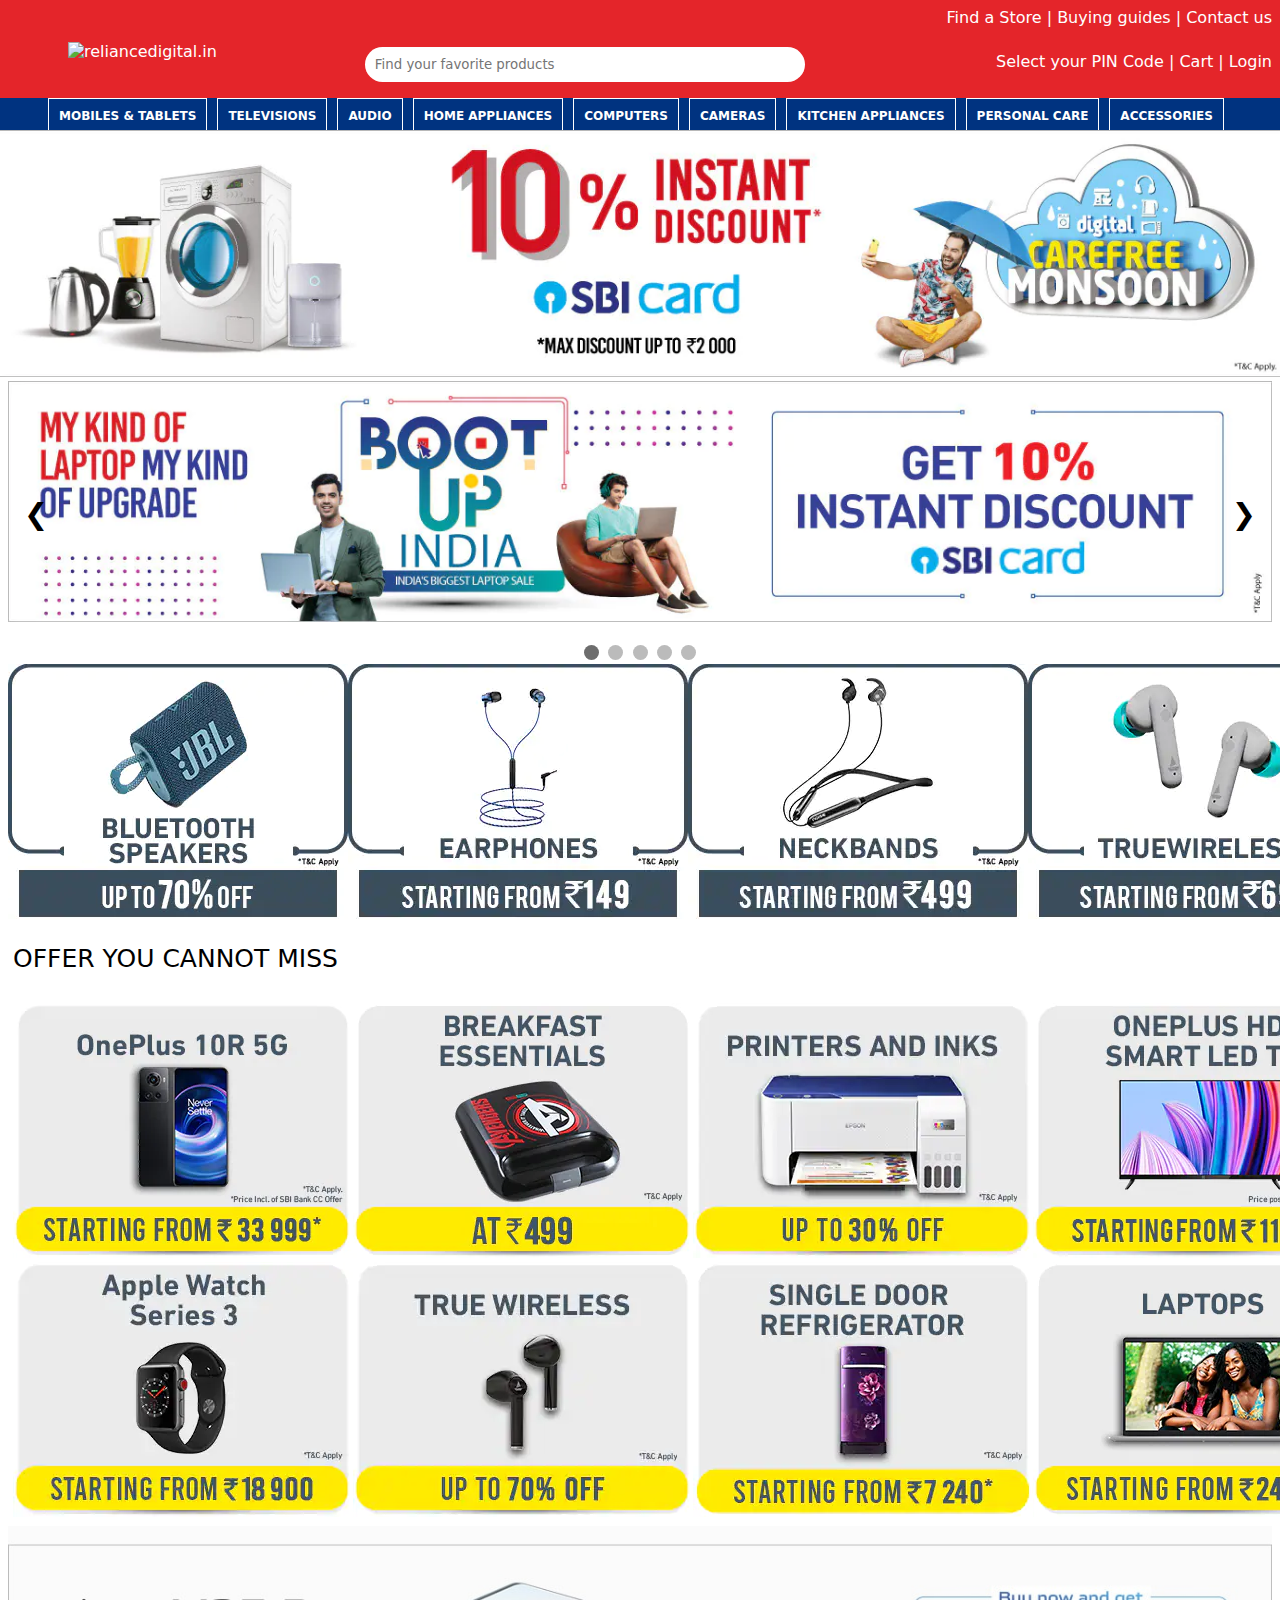
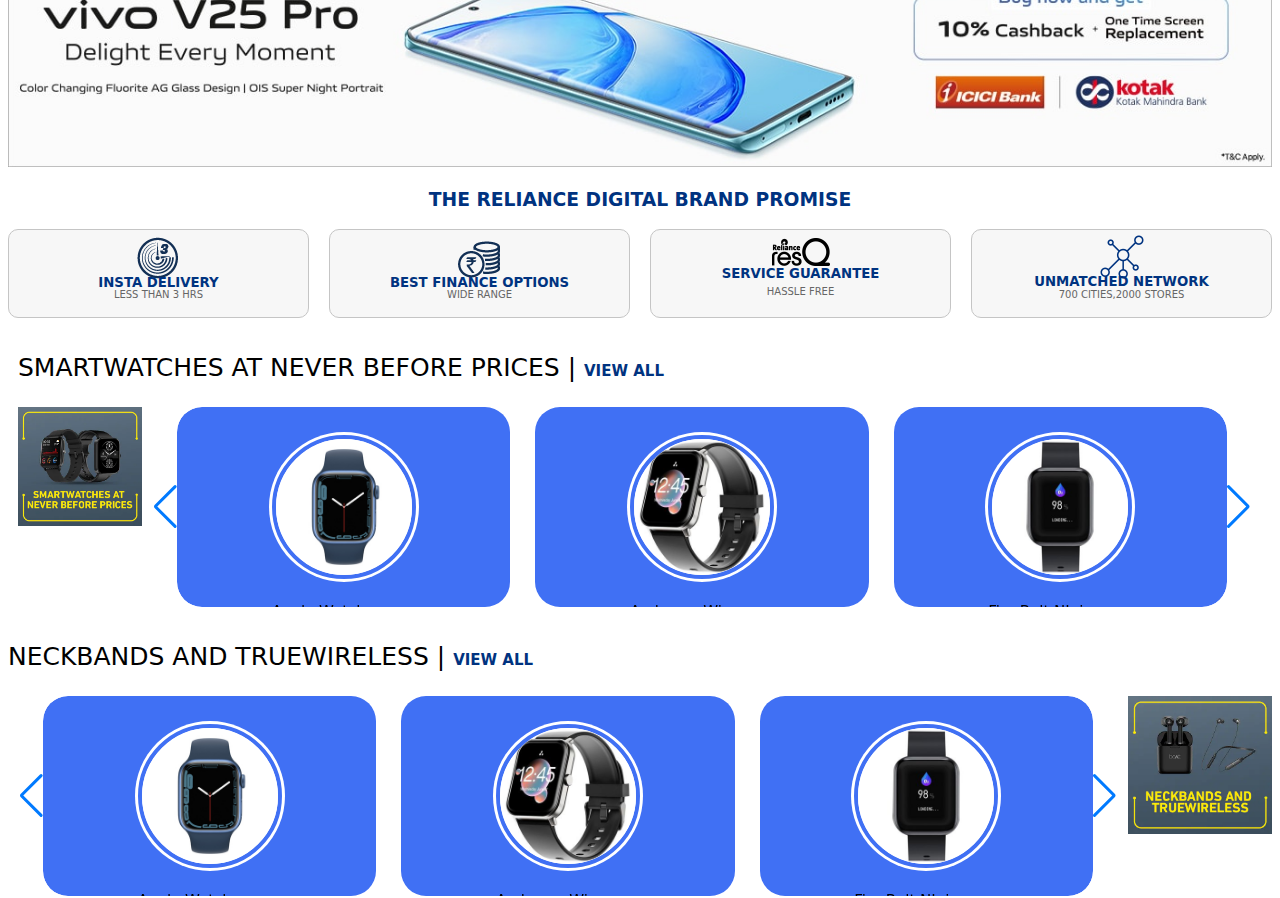
==== commit fd530f2b: "product-section-completed" ====
--- a/index.html
+++ b/index.html
@@ -6,11 +6,12 @@
   <meta http-equiv="X-UA-Compatible" content="IE=edge">
   <meta name="viewport" content="width=device-width, initial-scale=1.0">
   <title>Online Electronic Shopping Store in India - Reliance Digital</title>
-  <link rel="stylesheet" href="./All CSS/index.css">
+  <link rel="stylesheet" href="./All  CSS/index.css">
+  <link rel="stylesheet" href="./All  CSS/footer.css">
   <link rel="icon" href="https://pbs.twimg.com/profile_images/646260852719419392/Ar3oqF39_400x400.png"
     type="image/icon type">
+  <link rel="stylesheet" href="./All  CSS/swiper-bundle.min.css">
   <link rel="stylesheet" href="./All CSS/footer.css">
-  <script src="https://kit.fontawesome.com/0a290f3bd8.js" crossorigin="anonymous"></script>
 </head>
 
 <body>
@@ -546,9 +547,482 @@
   </header>
   <main>
     <!-- products section -->
+    <div id="banner">
+      <img src="./Monsoon-SBI-CLP-Banner-D.jpg" alt="banner">
+    </div>
+    <div>
+      <div class="slideshow-container">
+        <div class="mySlides fade">
+          <img src="./Audio-Fest-Carousel-Banner-24-.jpg" alt="1st">
+        </div>
+        <div class="mySlides fade">
+          <img src="./Boot-Up-Carousel-Banner-16-08-.jpg" alt="2nd">
+        </div>
+        <div class="mySlides fade">
+          <img src="./iPhone-12-CLP-Banner-25-04-202.jpg" alt="3rd">
+        </div>
+        <div class="mySlides fade">
+          <img src="./Personal-care-CLP.jpg" alt="4th">
+        </div>
+        <div class="mySlides fade">
+          <img src="./Televisions.jpg" alt="5th">
+        </div>
+
+        <a class="prev" onclick="plusSlides(-1)">&#10094;</a>
+        <a class="next" onclick="plusSlides(1)">&#10095;</a>
+      </div>
+      <br>
+      <div style="text-align:center">
+        <span class="dot" onclick="currentSlide(1)"></span>
+        <span class="dot" onclick="currentSlide(2)"></span>
+        <span class="dot" onclick="currentSlide(3)"></span>
+        <span class="dot" onclick="currentSlide(4)"></span>
+        <span class="dot" onclick="currentSlide(5)"></span>
+      </div>
+    </div>
+    <div id="div3">
+      <img src="./Bluetooth-Speakers-24-8-22.jpg" alt="1st"><img src="./Earphones-24-8-22.jpg" alt="2nd"><img
+        src="./Neckbands-24-8-22.jpg" alt="3rd"><img src="./Truewireless-24-8-22.jpg" alt="4th">
+    </div>
+    <div>
+      <p id="p">OFFER YOU CANNOT MISS</p>
+      <div id="div4">
+        <div>
+          <img src="./OnePlus-10R-5G-Offers-You-Cann.jpg" alt="oneplus">
+        </div>
+        <div>
+          <img src="./Breakfast-Essentials-Offers-Yo.jpg" alt="breakfast">
+        </div>
+        <div>
+          <img src="./Printers-and-Inks-05.jpg" alt="printers">
+        </div>
+        <div>
+          <img src="./ONEPLUS-HD-Smart-LED-TV.jpg" alt="">
+        </div>
+        <div>
+          <img src="./Apple-Watch-Series-3-Offers-Yo.jpg" alt="appleWatch">
+        </div>
+        <div>
+          <img src="./True-Wireless-05.jpg" alt="">
+        </div>
+        <div>
+          <img src="./OFFERS-YOU-CANNOT-MISS-Refrige.jpg" alt="fridge">
+        </div>
+        <div>
+          <img src="./HP-Laptops-Offers-You-Cannot-M.jpg" alt="hp">
+        </div>
+      </div>
+    </div>
+    <div id="div5">
+      <img src="./Vivo-v25-NPI-Carousel-banner-D.jpg" alt="vivo">
+    </div>
+    <div id="div6">
+      <h3 class="h3">THE RELIANCE DIGITAL BRAND PROMISE</h3>
+      <div>
+        <div>
+          <div>
+            <img src="./Insta-Delivery-Brand-Promise-Icon.png" alt="instaDelivery">
+          </div>
+          <h5 class="h5">INSTA DELIVERY</h5>
+          <p>LESS THAN 3 HRS</p>
+        </div>
+        <div>
+          <div>
+            <img src="./Best-Finance-Options-2.png" alt="finance">
+          </div>
+          <h5 class="h5">BEST FINANCE OPTIONS</h5>
+          <p>WIDE RANGE</p>
+        </div>
+        <div>
+          <div>
+            <img src="./service-img.png" alt="service">
+          </div>
+          <h5 class="h5">SERVICE GUARANTEE</h5>
+          <p>HASSLE FREE</p>
+        </div>
+        <div>
+          <div>
+            <img src="./unmatched-network-img.png" alt="network">
+          </div>
+          <h5 class="h5">UNMATCHED NETWORK</h5>
+          <p>700 CITIES,2000 STORES</p>
+        </div>
+      </div>
+    </div>
+    <div id="div7" class="products">
+      <p>SMARTWATCHES AT NEVER BEFORE PRICES | <b>VIEW ALL</b></p>
+      <div>
+        <div>
+          <img src="./Smartwatches-at-NEVER-before-p.jpg" alt="watch">
+        </div>
+        <div class="maindiv">
+          <div class="slide-container swiper">
+            <div class="slide-content">
+              <div class="card-wrapper swiper-wrapper">
+                <div class="card swiper-slide">
+                  <div class="image-content">
+                    <span class="overlay"></span>
+                    <div class="card-image">
+                      <img src="./Apple-Series-7-Smart-Watches.jpg" class="card-img" alt="apple">
+                      <p>Apple Watch Series 7 Cellular Smartwatch</p>
+                      <p><i class="fa-solid fa-indian-rupee-sign"></i>48,355</p>
+                    </div>
+                  </div>
+                </div>
+                <div class="card swiper-slide">
+                  <div class="image-content">
+                    <span class="overlay"></span>
+                    <div class="card-image">
+                      <img src="./Ambrane-Wise-Spirit-Smart-watch.jpg" class="card-img" alt="apple">
+                      <p>Ambrane Wise Spirit Smartwatch</p>
+                      <i class="fa-solid fa-star"></i> <i class="fa-solid fa-star"></i> <i class="fa-solid fa-star"></i>
+                      <i class="fa-solid fa-star"></i> <i class="fa-solid fa-star"></i> <br> <b>(1 Review)</b>
+                      <p><i class="fa-solid fa-indian-rupee-sign"></i>2,299</p>
+                    </div>
+                  </div>
+                </div>
+                <div class="card swiper-slide">
+                  <div class="image-content">
+                    <span class="overlay"></span>
+                    <div class="card-image">
+                      <img src="./Fire-Boltt-BSW007-Smart-Watch.jpg" class="card-img" alt="apple">
+                      <p>Fire Bolt NInja Smartwatch</p>
+                      <i class="fa-solid fa-star"></i><i class="fa-solid fa-star"></i><i class="fa-solid fa-star"></i><i
+                        class="fa-solid fa-star"></i><i class="fa-solid fa-star-half-stroke"></i> <br> <b>(2
+                        Reviews)</b>
+                      <p><i class="fa-solid fa-indian-rupee-sign"></i>1,699</p>
+                    </div>
+                  </div>
+                </div>
+                <div class="card swiper-slide">
+                  <div class="image-content">
+                    <span class="overlay"></span>
+                    <div class="card-image">
+                      <img src="./Fire-Boltt-Ninja-Smartwatch.jpg" class="card-img" alt="apple">
+                      <p>Fire Bolt Ninja Dial Smartwatch</p>
+                      <i class="fa-solid fa-star"></i><i class="fa-solid fa-star"></i><i class="fa-solid fa-star"></i><i
+                        class="fa-solid fa-star"></i><i class="fa-solid fa-star-half-stroke"></i> <br> <b>(3
+                        Reviews)</b>
+                      <p><i class="fa-solid fa-indian-rupee-sign"></i>3,099</p>
+                    </div>
+                  </div>
+                </div>
+                <div class="card swiper-slide">
+                  <div class="image-content">
+                    <span class="overlay"></span>
+                    <div class="card-image">
+                      <img src="./Hammer-PULSE-3-0-Smart-Watch.jpg" class="card-img" alt="apple">
+                      <p>Hammer Pulse 3.0 bluetooth Smartwatch</p>
+                      <i class="fa-solid fa-star"></i><i class="fa-solid fa-star"></i><i class="fa-solid fa-star"></i><i
+                        class="fa-solid fa-star"></i><i class="fa-solid fa-star-half-stroke"></i> <br> <b>(4
+                        Reviews)</b>
+                      <p><i class="fa-solid fa-indian-rupee-sign"></i>2,199</p>
+                    </div>
+                  </div>
+                </div>
+                <div class="card swiper-slide">
+                  <div class="image-content">
+                    <span class="overlay"></span>
+                    <div class="card-image">
+                      <img src="./Noise-Colorfit-Icon-Plus-Smart-Watch.jpg" class="card-img" alt="apple">
+                      <p>Noise Colorfit Icon Smartwatch</p>
+                      <i class="fa-solid fa-star"></i><i class="fa-solid fa-star"></i><i class="fa-solid fa-star"></i><i
+                        class="fa-solid fa-star"></i><i class="fa-solid fa-star-half-stroke"></i> <br> <b>(5
+                        Reviews)</b>
+                      <p> <i class="fa-solid fa-indian-rupee-sign"></i>3,499</p>
+                    </div>
+                  </div>
+                </div>
+                <div class="card swiper-slide">
+                  <div class="image-content">
+                    <span class="overlay"></span>
+                    <div class="card-image">
+                      <img src="./Samsung-SM-R850NZSAINU-SMARTWATCH.jpg" class="card-img" alt="apple">
+                      <p>Samsung Galaxy Watch 3 Smartwatch</p>
+                      <i class="fa-solid fa-star"></i> <i class="fa-solid fa-star"></i> <i class="fa-solid fa-star"></i>
+                      <i class="fa-solid fa-star"></i> <i class="fa-solid fa-star"></i> <br> <b>(10 Reviews)</b>
+                      <p><i class="fa-solid fa-indian-rupee-sign"></i>13,990</p>
+                    </div>
+                  </div>
+                </div>
+                <div class="card swiper-slide">
+                  <div class="image-content">
+                    <span class="overlay"></span>
+                    <div class="card-image">
+                      <img src="./Noise-Colorfit-Grande-Smart-Watch.jpg" class="card-img" alt="apple">
+                      <p>Noise ColorFit Grande Smartwatch, Jet Black</p>
+                      <i class="fa-solid fa-star"></i> <i class="fa-solid fa-star"></i> <i class="fa-solid fa-star"></i>
+                      <i class="fa-solid fa-star"></i> <i class="fa-solid fa-star"></i> <br> <b>(12 Reviews)</b>
+                      <p> <i class="fa-solid fa-indian-rupee-sign"></i>2,099</p>
+                    </div>
+                  </div>
+                </div>
+                <div class="card swiper-slide">
+                  <div class="image-content">
+                    <span class="overlay"></span>
+                    <div class="card-image">
+                      <img src="./boAt-Watch-Flash-RTL-Smart-Watches.jpg" class="card-img" alt="apple">
+                      <p>boAt Flash RTL 3.3 cm Smartwatch</p>
+                      <i class="fa-solid fa-star"></i> <i class="fa-solid fa-star"></i> <i class="fa-solid fa-star"></i>
+                      <i class="fa-solid fa-star"></i> <i class="fa-solid fa-star"></i> <br> <b>(12 Reviews)</b>
+                      <p> <i class="fa-solid fa-indian-rupee-sign"></i>2,499</p>
+                    </div>
+                  </div>
+                </div>
+              </div>
+            </div>
+            <div class="swiper-button-next"></div>
+            <div class="swiper-button-prev"></div>
+            <div class="swiper-pagination"></div>
+          </div>
+        </div>
+      </div>
+    </div>
+    <div id="div8">
+      <p>NECKBANDS AND TRUEWIRELESS | <b>VIEW ALL</b></p>
+      <div id="flex">
+        <div class="maindiv">
+          <div class="slide-container swiper">
+            <div class="slide-content">
+              <div class="card-wrapper swiper-wrapper">
+                <div class="card swiper-slide">
+                  <div class="image-content">
+                    <span class="overlay"></span>
+                    <div class="card-image">
+                      <img src="./Apple-Series-7-Smart-Watches.jpg" class="card-img" alt="apple">
+                      <p>Apple Watch Series 7 Cellular Smartwatch</p>
+                      <p><i class="fa-solid fa-indian-rupee-sign"></i>48,355</p>
+                    </div>
+                  </div>
+                </div>
+                <div class="card swiper-slide">
+                  <div class="image-content">
+                    <span class="overlay"></span>
+                    <div class="card-image">
+                      <img src="./Ambrane-Wise-Spirit-Smart-watch.jpg" class="card-img" alt="apple">
+                      <p>Ambrane Wise Spirit Smartwatch</p>
+                      <i class="fa-solid fa-star"></i> <i class="fa-solid fa-star"></i> <i class="fa-solid fa-star"></i>
+                      <i class="fa-solid fa-star"></i> <i class="fa-solid fa-star"></i> <br> <b>(1 Review)</b>
+                      <p><i class="fa-solid fa-indian-rupee-sign"></i>2,299</p>
+                    </div>
+                  </div>
+                </div>
+                <div class="card swiper-slide">
+                  <div class="image-content">
+                    <span class="overlay"></span>
+                    <div class="card-image">
+                      <img src="./Fire-Boltt-BSW007-Smart-Watch.jpg" class="card-img" alt="apple">
+                      <p>Fire Bolt NInja Smartwatch</p>
+                      <i class="fa-solid fa-star"></i><i class="fa-solid fa-star"></i><i class="fa-solid fa-star"></i><i
+                        class="fa-solid fa-star"></i><i class="fa-solid fa-star-half-stroke"></i> <br> <b>(2
+                        Reviews)</b>
+                      <p><i class="fa-solid fa-indian-rupee-sign"></i>1,699</p>
+                    </div>
+                  </div>
+                </div>
+                <div class="card swiper-slide">
+                  <div class="image-content">
+                    <span class="overlay"></span>
+                    <div class="card-image">
+                      <img src="./Fire-Boltt-Ninja-Smartwatch.jpg" class="card-img" alt="apple">
+                      <p>Fire Bolt Ninja Dial Smartwatch</p>
+                      <i class="fa-solid fa-star"></i><i class="fa-solid fa-star"></i><i class="fa-solid fa-star"></i><i
+                        class="fa-solid fa-star"></i><i class="fa-solid fa-star-half-stroke"></i> <br> <b>(3
+                        Reviews)</b>
+                      <p><i class="fa-solid fa-indian-rupee-sign"></i>3,099</p>
+                    </div>
+                  </div>
+                </div>
+                <div class="card swiper-slide">
+                  <div class="image-content">
+                    <span class="overlay"></span>
+                    <div class="card-image">
+                      <img src="./Hammer-PULSE-3-0-Smart-Watch.jpg" class="card-img" alt="apple">
+                      <p>Hammer Pulse 3.0 bluetooth Smartwatch</p>
+                      <i class="fa-solid fa-star"></i><i class="fa-solid fa-star"></i><i class="fa-solid fa-star"></i><i
+                        class="fa-solid fa-star"></i><i class="fa-solid fa-star-half-stroke"></i> <br> <b>(4
+                        Reviews)</b>
+                      <p><i class="fa-solid fa-indian-rupee-sign"></i>2,199</p>
+                    </div>
+                  </div>
+                </div>
+                <div class="card swiper-slide">
+                  <div class="image-content">
+                    <span class="overlay"></span>
+                    <div class="card-image">
+                      <img src="./Noise-Colorfit-Icon-Plus-Smart-Watch.jpg" class="card-img" alt="apple">
+                      <p>Noise Colorfit Icon Smartwatch</p>
+                      <i class="fa-solid fa-star"></i><i class="fa-solid fa-star"></i><i class="fa-solid fa-star"></i><i
+                        class="fa-solid fa-star"></i><i class="fa-solid fa-star-half-stroke"></i> <br> <b>(5
+                        Reviews)</b>
+                      <p> <i class="fa-solid fa-indian-rupee-sign"></i>3,499</p>
+                    </div>
+                  </div>
+                </div>
+                <div class="card swiper-slide">
+                  <div class="image-content">
+                    <span class="overlay"></span>
+                    <div class="card-image">
+                      <img src="./Samsung-SM-R850NZSAINU-SMARTWATCH.jpg" class="card-img" alt="apple">
+                      <p>Samsung Galaxy Watch 3 Smartwatch</p>
+                      <i class="fa-solid fa-star"></i> <i class="fa-solid fa-star"></i> <i class="fa-solid fa-star"></i>
+                      <i class="fa-solid fa-star"></i> <i class="fa-solid fa-star"></i> <br> <b>(10 Reviews)</b>
+                      <p><i class="fa-solid fa-indian-rupee-sign"></i>13,990</p>
+                    </div>
+                  </div>
+                </div>
+                <div class="card swiper-slide">
+                  <div class="image-content">
+                    <span class="overlay"></span>
+                    <div class="card-image">
+                      <img src="./Noise-Colorfit-Grande-Smart-Watch.jpg" class="card-img" alt="apple">
+                      <p>Noise ColorFit Grande Smartwatch, Jet Black</p>
+                      <i class="fa-solid fa-star"></i> <i class="fa-solid fa-star"></i> <i class="fa-solid fa-star"></i>
+                      <i class="fa-solid fa-star"></i> <i class="fa-solid fa-star"></i> <br> <b>(12 Reviews)</b>
+                      <p> <i class="fa-solid fa-indian-rupee-sign"></i>2,099</p>
+                    </div>
+                  </div>
+                </div>
+                <div class="card swiper-slide">
+                  <div class="image-content">
+                    <span class="overlay"></span>
+                    <div class="card-image">
+                      <img src="./boAt-Watch-Flash-RTL-Smart-Watches.jpg" class="card-img" alt="apple">
+                      <p>boAt Flash RTL 3.3 cm Smartwatch</p>
+                      <i class="fa-solid fa-star"></i> <i class="fa-solid fa-star"></i> <i class="fa-solid fa-star"></i>
+                      <i class="fa-solid fa-star"></i> <i class="fa-solid fa-star"></i> <br> <b>(12 Reviews)</b>
+                      <p> <i class="fa-solid fa-indian-rupee-sign"></i>2,499</p>
+                    </div>
+                  </div>
+                </div>
+              </div>
+            </div>
+            <div class="swiper-button-next"></div>
+            <div class="swiper-button-prev"></div>
+            <div class="swiper-pagination"></div>
+          </div>
+        </div>
+        <div>
+          <img src="./Neckbands-and-Truewireless.jpg" alt="">
+        </div>
+      </div>
+    </div>
   </main>
   <footer id="footer"></footer>
 </body>
 
 </html>
-<script src="./All JS/index.js" type="module"></script>+<script src="./All JS/index.js" type="module"></script>
+<script src="./ALL JS/swiper-bundle.min.js"></script>
+  <script src="https://kit.fontawesome.com/0a290f3bd8.js" crossorigin="anonymous"></script>
+<script>
+  let slideIndex = 1;
+  showSlides(slideIndex);
+
+  function plusSlides(n) {
+    showSlides(slideIndex += n);
+  }
+
+  function currentSlide(n) {
+    showSlides(slideIndex = n);
+  }
+
+  function showSlides(n) {
+    let i;
+    let slides = document.getElementsByClassName("mySlides");
+    let dots = document.getElementsByClassName("dot");
+
+    if (n > slides.length) { slideIndex = 1 }
+    if (n < 1) { slideIndex = slides.length }
+    for (i = 0; i < slides.length; i++) {
+      slides[i].style.display = "none";
+    }
+    for (i = 0; i < dots.length; i++) {
+      dots[i].className = dots[i].className.replace(" active", "");
+    }
+    slides[slideIndex - 1].style.display = "block";
+    dots[slideIndex - 1].className += " active";
+
+    for (i = 0; i < slides.length; i++) {
+      slides[i].style.display = "none";
+    }
+    slideIndex++;
+    if (slideIndex > slides.length) { slideIndex = 1 }
+    slides[slideIndex - 1].style.display = "block";
+    setTimeout(showSlides, 2000);
+  }
+
+  let swiper = new Swiper(".slide-content", {
+    slidesPerView: 3,
+    spaceBetween: 25,
+    loop: true,
+    centerSlide: 'true',
+    fade: 'true',
+    grabCursor: 'true',
+    pagination: {
+      el: ".swiper-pagination",
+      clickable: true,
+      dynamicBullets: true,
+    },
+    navigation: {
+      nextEl: ".swiper-button-next",
+      prevEl: ".swiper-button-prev",
+    },
+
+    breakpoints: {
+      0: {
+        slidesPerView: 1,
+      },
+      520: {
+        slidesPerView: 2,
+      },
+      950: {
+        slidesPerView: 3,
+      },
+    },
+  });
+
+</script>
+
+<!-- 
+  
+    <div id="div9">
+      <p>MINIMUM 50% OFF SMALL APPLIANCES | VIEW ALL</p>
+      <div>
+        <div>
+          <img src="./Small-appliances.jpg" alt="">
+        </div>
+        <div></div>
+      </div>
+    </div>
+    <div id="div10">
+      <p>TOP SELLERS FROM TELEVISIONS | VIEW ALL</p>
+      <div>
+        <div></div>
+        <div>
+          <img src="./Top-Sellers-from-Televisions.jpg" alt="">
+        </div>
+      </div>
+    </div>
+    <div id="div11">
+      <p>BEST SELLING SOUNDBARS | VIEW ALL</p>
+      <div>
+        <div>
+          <img src="./Best-Selling-Soundbars-Product.jpg" alt="">
+        </div>
+        <div></div>
+      </div>
+    </div>
+    <div id="div12">
+      <p>TABLETS | VIEW ALL</p>
+      <div>
+        <div></div>
+        <div>
+          <img src="./Tablets.jpg" alt="">
+        </div>
+      </div>
+    </div>
+-->
+
+
+
--- a/All  CSS/index.css
+++ b/All  CSS/index.css
@@ -0,0 +1,425 @@
+body {
+  overflow-x: hidden;
+}
+
+/* home page navbar here:*/
+
+#upper-navbar {
+  padding: 10px;
+  display: flex;
+  justify-content: flex-end;
+}
+
+#search-bar {
+  display: grid;
+  grid-template-columns: 1fr 1.5fr 1fr;
+  margin-top: 5px;
+}
+
+#search-bar div img {
+  margin-left: 70px;
+  width: 32%;
+}
+
+input {
+  margin-top: 5px;
+  width: 80%;
+  box-sizing: border-box;
+  padding: 10px;
+  border: none;
+  border-radius: 100px;
+}
+
+.navbar {
+  background-color: #e4252a;
+  margin: -10px;
+}
+
+.cart {
+  display: flex;
+  justify-content: flex-end;
+  padding: 10px;
+}
+
+#products-bar {
+  background-color: #003380;
+  display: flex;
+  /* justify-content: space-evenly; */
+  cursor: pointer;
+}
+
+#products-bar>li {
+  cursor: pointer;
+  list-style: none;
+  margin-left: 10px;
+  font-size: 12px;
+}
+
+#products-bar>li:hover>div:first-child{
+  background-color: #e4252a;
+  /* width: 100px; */
+}
+
+#products-bar>li>div:first-child{
+  border: 1px solid;
+  font-weight: bold;
+  text-align: center;
+  padding: 10px;
+  box-sizing: border-box;
+}
+
+#products-bar>li:hover .list-divs-flex{
+  display: block;
+  display: flex;
+}
+
+#products-bar>li ul{
+  list-style-type: none;
+}
+
+.list-divs-flex{
+  display: none;
+  border: 1px solid;
+  margin-top: 20px;
+}
+
+/* home page navbar ends here*/
+
+/* All icons classes: */
+.fa-search {
+  margin-left: -30px;
+}
+
+.fa-solid{
+  color: yellow;
+}
+
+.fa-location-dot, .fa-search, .fa-cart-shopping, .fa-angle-down, .fa-user{
+  color: #fff;
+}
+
+.fa-indian-rupee-sign{
+  color: black;
+}
+
+/* All icons classes end here */
+
+* {
+  font-family: system-ui, -apple-system, BlinkMacSystemFont, 'Segoe UI', Roboto, Oxygen, Ubuntu, Cantarell, 'Open Sans', 'Helvetica Neue', sans-serif;
+  color: #fff;
+  box-sizing: border-box;
+}
+
+/* main product section starts from here: */
+
+#banner{
+  margin: -10px -10px 10px -10px;
+}
+
+#banner img{
+  width: 101%;
+  margin: -10px;
+}
+
+.slideshow-container {
+  position: relative;
+  margin: auto;
+}
+.slideshow-container>div img{
+  width: 100%;
+}
+
+.mySlides {
+  display: none;
+}
+
+.prev, .next{
+  cursor: pointer;
+  position: absolute;
+  top: 50%;
+  width: auto;
+  margin-top: -22px;
+  padding: 16px;
+  color: #000;
+  font-weight: bold;
+  font-size: 29px;
+  transition: 0.6s ease;
+  border-radius: 0 3px 3px 0;
+  user-select: none;
+}
+
+.next {
+  right: 0;
+  border-radius: 3px 0 0 3px;
+}
+
+.prev:hover, .next:hover {
+  color: gray;
+}
+
+.dot {
+  cursor: pointer;
+  height: 15px;
+  width: 15px;
+  margin: 0 2px;
+  background-color: #bbb;
+  border-radius: 50%;
+  display: inline-block;
+  transition: background-color 0.6s ease;
+}
+
+.active, .dot:hover {
+  background-color: #6d6d6d;
+}
+
+.fade {
+  animation-name: fade;
+  animation-duration: 1.5s;
+}
+
+@keyframes fade {
+  from {opacity: .4}
+  to {opacity: 1}
+}
+
+#div3{
+ display: flex;
+ margin: 0;
+ justify-content: space-evenly; 
+}
+
+#div4{
+  display: grid;
+  grid-template-columns: repeat(4, 1fr);
+  padding: 5px;
+}
+
+#p{
+  margin-left: 5px;
+  color: #000;
+  font-size: 25px;
+}
+
+#div5 img{
+  width: 100%;
+}
+
+#div6>div{
+  display: grid;
+  grid-template-columns: repeat(4, 1fr);
+  gap: 20px;
+}
+
+#div6>div>div{
+  border: 1px solid #c5c5c5;
+  border-radius: 10px;
+  display: grid;
+  background-color: #f7f7f7;
+  align-items: center;
+  padding: 5px;
+}
+
+#div6>div>div>div{
+  display: flex;
+  justify-content: center;
+}
+
+.h3{
+  color: #003380;
+  text-align: center;
+}
+
+.h5{
+  color: #003380;
+  margin-top: -5px;
+}
+
+.h5+p{
+  color: #666666;
+  font-size: 10px;
+  margin-top: -25px;
+}
+
+.h5, .h5+p{
+  text-align: center;
+}
+
+.products{
+  padding: 10px;
+}
+
+.products b, #div8 b{
+  color: #003380;
+  font-size: 15px;
+  cursor: pointer;
+}
+
+.products>p>b:hover, #div8>p>b:hover{
+  color: #e4252a;
+}
+
+.products p, #div8>p{
+  color: #000;
+  font-size: 25px;
+}
+
+.products img{
+  width: 100%;
+}
+
+#div7{
+  padding: 10px;
+}
+
+#div7>div{
+  display: flex;
+}
+
+#div8 img{
+  width: 100%;
+}
+
+#flex{
+  display: flex;
+}
+
+/* card slider:*/
+.card-image>p{
+  color: #000;
+  margin-top:20px;
+}
+
+.card-image>p:last-child{
+  margin-top:0px;
+}
+
+.fa-star{
+  margin-top:-20px;
+}
+
+.maindiv{
+  height: auto;
+}
+
+.card-image p{
+  font-size: 15px;
+}
+
+.slide-container{
+  max-width: 1120px;
+  width: 100%;
+  height: 100%;
+  padding: 40px 0;
+}
+.slide-content{
+  height: 100%;
+  margin: 0 35px;
+  overflow: hidden;
+  border-radius: 25px;
+}
+.card{
+  border-radius: 25px;
+  background-color: #FFF;
+}
+.image-content,
+.card-content{
+  display: flex;
+  flex-direction: column;
+  align-items: center;
+  padding: 10px 14px;
+}
+.image-content{
+  position: relative;
+  row-gap: 5px;
+  padding: 25px 0;
+}
+.overlay{
+  position: absolute;
+  left: 0;
+  top: 0;
+  height: 100%;
+  width: 100%;
+  background-color: #4070F4;
+  border-radius: 25px 25px 25px 25px;
+}
+.overlay::before,
+.overlay::after{
+  content: '';
+  position: absolute;
+  right: 0;
+  bottom: -40px;
+  height: 40px;
+  width: 40px;
+}
+.overlay::after{
+  border-radius: 0 25px 0 0;
+  background-color: #FFF;
+}
+.card-image{
+  position: relative;
+  height: 150px;
+  width: 150px;
+  border-radius: 50%;
+  background: #FFF;
+  padding: 3px;
+}
+.card-image .card-img{
+  height: 100%;
+  width: 100%;
+  object-fit: cover;
+  border-radius: 50%;
+  border: 4px solid #4070F4;
+}
+.description{
+  font-size: 14px;
+  color: #707070;
+  text-align: center;
+}
+.button{
+  border: none;
+  font-size: 16px;
+  color: #FFF;
+  padding: 8px 16px;
+  background-color: #4070F4;
+  border-radius: 6px;
+  margin: 14px;
+  cursor: pointer;
+  transition: all 0.3s ease;
+}
+.button:hover{
+  background: #265DF2;
+}
+
+.swiper-navBtn{
+  color: #6E93f7;
+  transition: color 0.3s ease;
+}
+.swiper-navBtn:hover{
+  color: #4070F4;
+}
+.swiper-navBtn::before,
+.swiper-navBtn::after{
+  font-size: 35px;
+}
+.swiper-button-next{
+  right: 0;
+}
+.swiper-button-prev{
+  left: 0;
+}
+.swiper-pagination-bullet{
+  background-color: #6E93f7;
+  opacity: 1;
+}
+.swiper-pagination-bullet-active{
+  background-color: #4070F4;
+}
+
+@media screen and (max-width: 768px) {
+  .slide-content{
+    margin: 0 10px;
+  }
+  .swiper-navBtn{
+    display: none;
+  }
+}--- a/All  CSS/footer.css
+++ b/All  CSS/footer.css
@@ -0,0 +1,54 @@
+/* footer starts here:*/
+
+#footer {
+  background-color: #003380;
+  margin: 0 -10px -10px -10px;
+}
+
+.flex {
+  display: grid;
+  grid-template-columns: repeat(4, 1fr);
+}
+
+.flex ul {
+  list-style: none;
+  line-height: 35px;
+  margin-right: 120px;
+}
+
+.flex ul li:hover {
+  color: rgb(204, 204, 204);
+  cursor: pointer;
+}
+
+.flex-div2 {
+  display: grid;
+  grid-template-columns: 1fr 3fr;
+  padding: 0px 0 0 60px;
+}
+
+.flex-div2>div:last-child img {
+  width: 10%;
+  margin-top: 1%;
+}
+
+#footers-foot {
+  background-color: #0a244a;
+  padding: 10px;
+}
+
+#footers-foot>div:first-child {
+  border-bottom: 1px solid rgb(157, 157, 157);
+}
+
+#footers-foot div:first-child p,
+#footers-foot div {
+  text-align: center;
+  font-size: 12px;
+}
+
+#footers-foot div {
+  padding: 10px;
+}
+
+/* footer ends here*/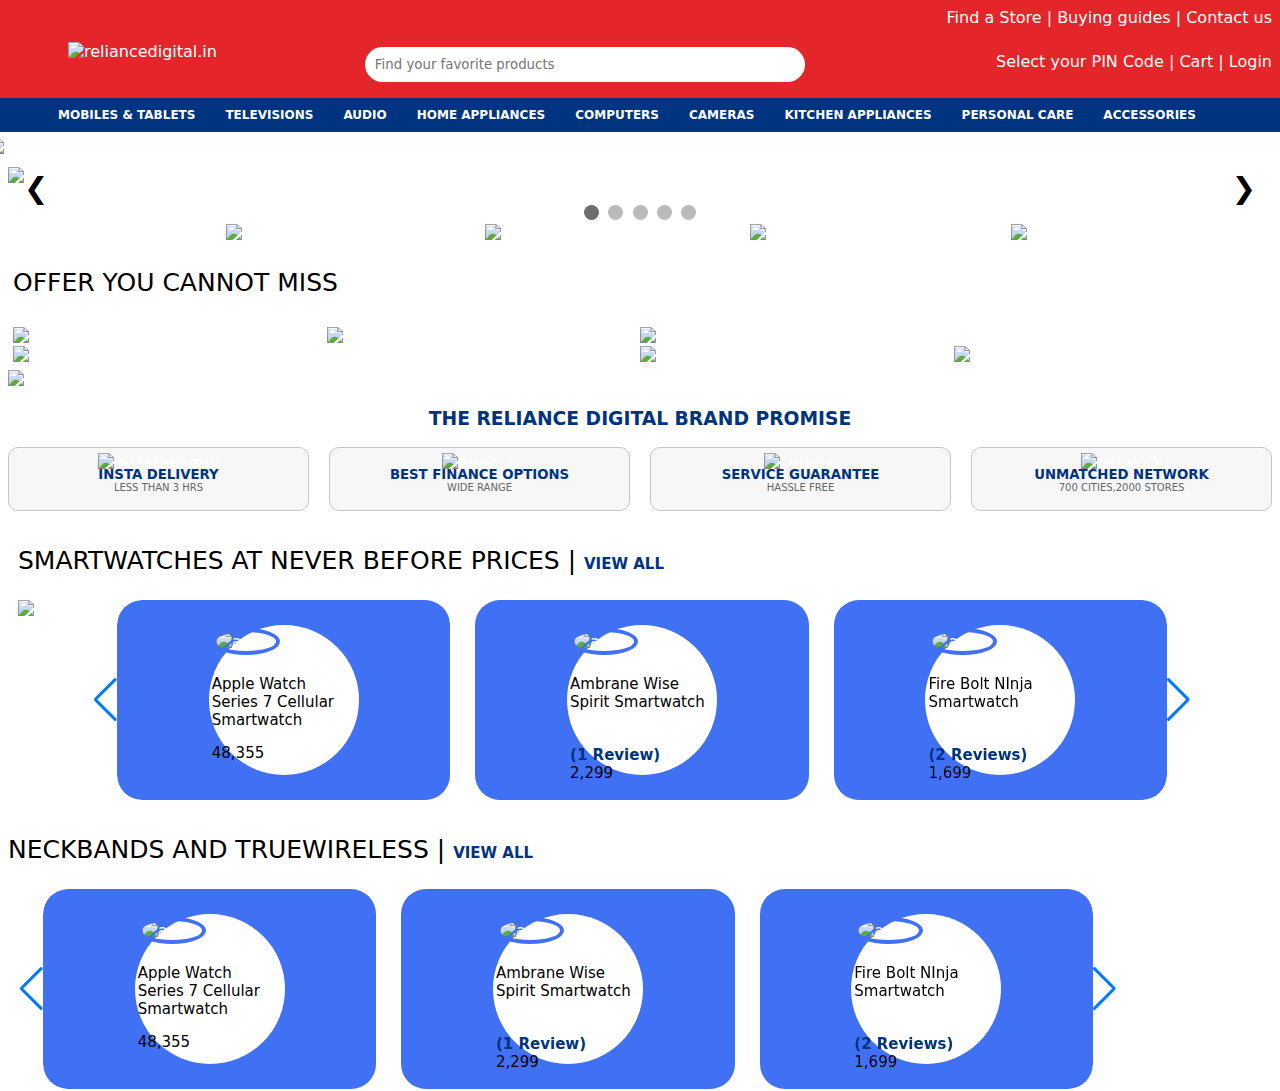
==== commit a21170f9: "updates" ====
--- a/index.html
+++ b/index.html
@@ -25,12 +25,11 @@
           <img src="https://www.reliancedigital.in/build/client/images/loaders/rd_logo.svg" alt="reliancedigital.in">
         </div>
         <div>
-          <input type="text" placeholder="Find your favorite products"><i class="fa fa-search"
+          <input class="input" type="text" placeholder="Find your favorite products"><i class="fa fa-search"
             style="color: rgb(187, 187, 187);"></i>
         </div>
         <div class="cart">
-          <span>Select your PIN Code | <i class="fa-solid fa-cart-shopping"></i> Cart | <i class="fa-solid fa-user"></i>
-            Login</span>
+          <span>Select your PIN Code | <a class="a" href="./cart.html"><i class="fa-solid fa-cart-shopping"></i> Cart</a> | <a class="a" href="./login.html"><i class="fa-solid fa-user"></i>Login</a></span>
         </div>
       </div>
       <nav>
@@ -548,24 +547,24 @@
   <main>
     <!-- products section -->
     <div id="banner">
-      <img src="./Monsoon-SBI-CLP-Banner-D.jpg" alt="banner">
+      <img src="./components/Monsoon-SBI-CLP-Banner-D.jpg" alt="banner">
     </div>
     <div>
       <div class="slideshow-container">
         <div class="mySlides fade">
-          <img src="./Audio-Fest-Carousel-Banner-24-.jpg" alt="1st">
+          <img src="./components/Audio-Fest-Carousel-Banner-24-.jpg" alt="1st">
         </div>
         <div class="mySlides fade">
-          <img src="./Boot-Up-Carousel-Banner-16-08-.jpg" alt="2nd">
+          <img src="./components/Boot-Up-Carousel-Banner-16-08-.jpg" alt="2nd">
         </div>
         <div class="mySlides fade">
-          <img src="./iPhone-12-CLP-Banner-25-04-202.jpg" alt="3rd">
+          <img src="./components/iPhone-12-CLP-Banner-25-04-202.jpg" alt="3rd">
         </div>
         <div class="mySlides fade">
-          <img src="./Personal-care-CLP.jpg" alt="4th">
+          <img src="./components/Personal-care-CLP.jpg" alt="4th">
         </div>
         <div class="mySlides fade">
-          <img src="./Televisions.jpg" alt="5th">
+          <img src="./components/Televisions.jpg" alt="5th">
         </div>
 
         <a class="prev" onclick="plusSlides(-1)">&#10094;</a>
@@ -581,68 +580,68 @@
       </div>
     </div>
     <div id="div3">
-      <img src="./Bluetooth-Speakers-24-8-22.jpg" alt="1st"><img src="./Earphones-24-8-22.jpg" alt="2nd"><img
-        src="./Neckbands-24-8-22.jpg" alt="3rd"><img src="./Truewireless-24-8-22.jpg" alt="4th">
+      <img src="./components/Bluetooth-Speakers-24-8-22.jpg" alt="1st"><img src="./components/Earphones-24-8-22.jpg" alt="2nd"><img
+        src="./components/Neckbands-24-8-22.jpg" alt="3rd"><img src="./components/Truewireless-24-8-22.jpg" alt="4th">
     </div>
     <div>
       <p id="p">OFFER YOU CANNOT MISS</p>
       <div id="div4">
         <div>
-          <img src="./OnePlus-10R-5G-Offers-You-Cann.jpg" alt="oneplus">
-        </div>
-        <div>
-          <img src="./Breakfast-Essentials-Offers-Yo.jpg" alt="breakfast">
-        </div>
-        <div>
-          <img src="./Printers-and-Inks-05.jpg" alt="printers">
-        </div>
-        <div>
-          <img src="./ONEPLUS-HD-Smart-LED-TV.jpg" alt="">
-        </div>
-        <div>
-          <img src="./Apple-Watch-Series-3-Offers-Yo.jpg" alt="appleWatch">
-        </div>
-        <div>
-          <img src="./True-Wireless-05.jpg" alt="">
-        </div>
-        <div>
-          <img src="./OFFERS-YOU-CANNOT-MISS-Refrige.jpg" alt="fridge">
-        </div>
-        <div>
-          <img src="./HP-Laptops-Offers-You-Cannot-M.jpg" alt="hp">
+          <img src="./components/OnePlus-10R-5G-Offers-You-Cann.jpg" alt="oneplus">
+        </div>
+        <div>
+          <img src="./components/Breakfast-Essentials-Offers-Yo.jpg" alt="breakfast">
+        </div>
+        <div>
+          <img src="./components/Printers-and-Inks-05.jpg" alt="printers">
+        </div>
+        <div>
+          <img src="./components/ONEPLUS-HD-Smart-LED-TV.jpg" alt="">
+        </div>
+        <div>
+          <img src="./components/Apple-Watch-Series-3-Offers-Yo.jpg" alt="appleWatch">
+        </div>
+        <div>
+          <img src="./components/True-Wireless-05.jpg" alt="">
+        </div>
+        <div>
+          <img src="./components/OFFERS-YOU-CANNOT-MISS-Refrige.jpg" alt="fridge">
+        </div>
+        <div>
+          <img src="./components/HP-Laptops-Offers-You-Cannot-M.jpg" alt="hp">
         </div>
       </div>
     </div>
     <div id="div5">
-      <img src="./Vivo-v25-NPI-Carousel-banner-D.jpg" alt="vivo">
+      <img src="./components/Vivo-v25-NPI-Carousel-banner-D.jpg" alt="vivo">
     </div>
     <div id="div6">
       <h3 class="h3">THE RELIANCE DIGITAL BRAND PROMISE</h3>
       <div>
         <div>
           <div>
-            <img src="./Insta-Delivery-Brand-Promise-Icon.png" alt="instaDelivery">
+            <img src="./components/Insta-Delivery-Brand-Promise-Icon.png" alt="instaDelivery">
           </div>
           <h5 class="h5">INSTA DELIVERY</h5>
           <p>LESS THAN 3 HRS</p>
         </div>
         <div>
           <div>
-            <img src="./Best-Finance-Options-2.png" alt="finance">
+            <img src="./components/Best-Finance-Options-2.png" alt="finance">
           </div>
           <h5 class="h5">BEST FINANCE OPTIONS</h5>
           <p>WIDE RANGE</p>
         </div>
         <div>
           <div>
-            <img src="./service-img.png" alt="service">
+            <img src="./components/service-img.png" alt="service">
           </div>
           <h5 class="h5">SERVICE GUARANTEE</h5>
           <p>HASSLE FREE</p>
         </div>
         <div>
           <div>
-            <img src="./unmatched-network-img.png" alt="network">
+            <img src="./components/unmatched-network-img.png" alt="network">
           </div>
           <h5 class="h5">UNMATCHED NETWORK</h5>
           <p>700 CITIES,2000 STORES</p>
@@ -653,7 +652,7 @@
       <p>SMARTWATCHES AT NEVER BEFORE PRICES | <b>VIEW ALL</b></p>
       <div>
         <div>
-          <img src="./Smartwatches-at-NEVER-before-p.jpg" alt="watch">
+          <img src="./components/Smartwatches-at-NEVER-before-p.jpg" alt="watch">
         </div>
         <div class="maindiv">
           <div class="slide-container swiper">
@@ -663,7 +662,7 @@
                   <div class="image-content">
                     <span class="overlay"></span>
                     <div class="card-image">
-                      <img src="./Apple-Series-7-Smart-Watches.jpg" class="card-img" alt="apple">
+                      <img src="./components/Apple-Series-7-Smart-Watches.jpg" class="card-img" alt="apple">
                       <p>Apple Watch Series 7 Cellular Smartwatch</p>
                       <p><i class="fa-solid fa-indian-rupee-sign"></i>48,355</p>
                     </div>
@@ -673,7 +672,7 @@
                   <div class="image-content">
                     <span class="overlay"></span>
                     <div class="card-image">
-                      <img src="./Ambrane-Wise-Spirit-Smart-watch.jpg" class="card-img" alt="apple">
+                      <img src="./components/Ambrane-Wise-Spirit-Smart-watch.jpg" class="card-img" alt="apple">
                       <p>Ambrane Wise Spirit Smartwatch</p>
                       <i class="fa-solid fa-star"></i> <i class="fa-solid fa-star"></i> <i class="fa-solid fa-star"></i>
                       <i class="fa-solid fa-star"></i> <i class="fa-solid fa-star"></i> <br> <b>(1 Review)</b>
@@ -685,7 +684,7 @@
                   <div class="image-content">
                     <span class="overlay"></span>
                     <div class="card-image">
-                      <img src="./Fire-Boltt-BSW007-Smart-Watch.jpg" class="card-img" alt="apple">
+                      <img src="./components/Fire-Boltt-BSW007-Smart-Watch.jpg" class="card-img" alt="apple">
                       <p>Fire Bolt NInja Smartwatch</p>
                       <i class="fa-solid fa-star"></i><i class="fa-solid fa-star"></i><i class="fa-solid fa-star"></i><i
                         class="fa-solid fa-star"></i><i class="fa-solid fa-star-half-stroke"></i> <br> <b>(2
@@ -698,7 +697,7 @@
                   <div class="image-content">
                     <span class="overlay"></span>
                     <div class="card-image">
-                      <img src="./Fire-Boltt-Ninja-Smartwatch.jpg" class="card-img" alt="apple">
+                      <img src="./components/Fire-Boltt-Ninja-Smartwatch.jpg" class="card-img" alt="apple">
                       <p>Fire Bolt Ninja Dial Smartwatch</p>
                       <i class="fa-solid fa-star"></i><i class="fa-solid fa-star"></i><i class="fa-solid fa-star"></i><i
                         class="fa-solid fa-star"></i><i class="fa-solid fa-star-half-stroke"></i> <br> <b>(3
@@ -711,7 +710,7 @@
                   <div class="image-content">
                     <span class="overlay"></span>
                     <div class="card-image">
-                      <img src="./Hammer-PULSE-3-0-Smart-Watch.jpg" class="card-img" alt="apple">
+                      <img src="./components/Hammer-PULSE-3-0-Smart-Watch.jpg" class="card-img" alt="apple">
                       <p>Hammer Pulse 3.0 bluetooth Smartwatch</p>
                       <i class="fa-solid fa-star"></i><i class="fa-solid fa-star"></i><i class="fa-solid fa-star"></i><i
                         class="fa-solid fa-star"></i><i class="fa-solid fa-star-half-stroke"></i> <br> <b>(4
@@ -724,7 +723,7 @@
                   <div class="image-content">
                     <span class="overlay"></span>
                     <div class="card-image">
-                      <img src="./Noise-Colorfit-Icon-Plus-Smart-Watch.jpg" class="card-img" alt="apple">
+                      <img src="./components/Noise-Colorfit-Icon-Plus-Smart-Watch.jpg" class="card-img" alt="apple">
                       <p>Noise Colorfit Icon Smartwatch</p>
                       <i class="fa-solid fa-star"></i><i class="fa-solid fa-star"></i><i class="fa-solid fa-star"></i><i
                         class="fa-solid fa-star"></i><i class="fa-solid fa-star-half-stroke"></i> <br> <b>(5
@@ -737,7 +736,7 @@
                   <div class="image-content">
                     <span class="overlay"></span>
                     <div class="card-image">
-                      <img src="./Samsung-SM-R850NZSAINU-SMARTWATCH.jpg" class="card-img" alt="apple">
+                      <img src="./components/Samsung-SM-R850NZSAINU-SMARTWATCH.jpg" class="card-img" alt="apple">
                       <p>Samsung Galaxy Watch 3 Smartwatch</p>
                       <i class="fa-solid fa-star"></i> <i class="fa-solid fa-star"></i> <i class="fa-solid fa-star"></i>
                       <i class="fa-solid fa-star"></i> <i class="fa-solid fa-star"></i> <br> <b>(10 Reviews)</b>
@@ -749,7 +748,7 @@
                   <div class="image-content">
                     <span class="overlay"></span>
                     <div class="card-image">
-                      <img src="./Noise-Colorfit-Grande-Smart-Watch.jpg" class="card-img" alt="apple">
+                      <img src="./components/Noise-Colorfit-Grande-Smart-Watch.jpg" class="card-img" alt="apple">
                       <p>Noise ColorFit Grande Smartwatch, Jet Black</p>
                       <i class="fa-solid fa-star"></i> <i class="fa-solid fa-star"></i> <i class="fa-solid fa-star"></i>
                       <i class="fa-solid fa-star"></i> <i class="fa-solid fa-star"></i> <br> <b>(12 Reviews)</b>
@@ -761,7 +760,7 @@
                   <div class="image-content">
                     <span class="overlay"></span>
                     <div class="card-image">
-                      <img src="./boAt-Watch-Flash-RTL-Smart-Watches.jpg" class="card-img" alt="apple">
+                      <img src="./components/boAt-Watch-Flash-RTL-Smart-Watches.jpg" class="card-img" alt="apple">
                       <p>boAt Flash RTL 3.3 cm Smartwatch</p>
                       <i class="fa-solid fa-star"></i> <i class="fa-solid fa-star"></i> <i class="fa-solid fa-star"></i>
                       <i class="fa-solid fa-star"></i> <i class="fa-solid fa-star"></i> <br> <b>(12 Reviews)</b>
@@ -789,7 +788,7 @@
                   <div class="image-content">
                     <span class="overlay"></span>
                     <div class="card-image">
-                      <img src="./Apple-Series-7-Smart-Watches.jpg" class="card-img" alt="apple">
+                      <img src="./components/Apple-Series-7-Smart-Watches.jpg" class="card-img" alt="apple">
                       <p>Apple Watch Series 7 Cellular Smartwatch</p>
                       <p><i class="fa-solid fa-indian-rupee-sign"></i>48,355</p>
                     </div>
@@ -799,7 +798,7 @@
                   <div class="image-content">
                     <span class="overlay"></span>
                     <div class="card-image">
-                      <img src="./Ambrane-Wise-Spirit-Smart-watch.jpg" class="card-img" alt="apple">
+                      <img src="./components/Ambrane-Wise-Spirit-Smart-watch.jpg" class="card-img" alt="apple">
                       <p>Ambrane Wise Spirit Smartwatch</p>
                       <i class="fa-solid fa-star"></i> <i class="fa-solid fa-star"></i> <i class="fa-solid fa-star"></i>
                       <i class="fa-solid fa-star"></i> <i class="fa-solid fa-star"></i> <br> <b>(1 Review)</b>
@@ -811,7 +810,7 @@
                   <div class="image-content">
                     <span class="overlay"></span>
                     <div class="card-image">
-                      <img src="./Fire-Boltt-BSW007-Smart-Watch.jpg" class="card-img" alt="apple">
+                      <img src="./components/Fire-Boltt-BSW007-Smart-Watch.jpg" class="card-img" alt="apple">
                       <p>Fire Bolt NInja Smartwatch</p>
                       <i class="fa-solid fa-star"></i><i class="fa-solid fa-star"></i><i class="fa-solid fa-star"></i><i
                         class="fa-solid fa-star"></i><i class="fa-solid fa-star-half-stroke"></i> <br> <b>(2
@@ -824,7 +823,7 @@
                   <div class="image-content">
                     <span class="overlay"></span>
                     <div class="card-image">
-                      <img src="./Fire-Boltt-Ninja-Smartwatch.jpg" class="card-img" alt="apple">
+                      <img src="./components/Fire-Boltt-Ninja-Smartwatch.jpg" class="card-img" alt="apple">
                       <p>Fire Bolt Ninja Dial Smartwatch</p>
                       <i class="fa-solid fa-star"></i><i class="fa-solid fa-star"></i><i class="fa-solid fa-star"></i><i
                         class="fa-solid fa-star"></i><i class="fa-solid fa-star-half-stroke"></i> <br> <b>(3
@@ -837,7 +836,7 @@
                   <div class="image-content">
                     <span class="overlay"></span>
                     <div class="card-image">
-                      <img src="./Hammer-PULSE-3-0-Smart-Watch.jpg" class="card-img" alt="apple">
+                      <img src="./components/Hammer-PULSE-3-0-Smart-Watch.jpg" class="card-img" alt="apple">
                       <p>Hammer Pulse 3.0 bluetooth Smartwatch</p>
                       <i class="fa-solid fa-star"></i><i class="fa-solid fa-star"></i><i class="fa-solid fa-star"></i><i
                         class="fa-solid fa-star"></i><i class="fa-solid fa-star-half-stroke"></i> <br> <b>(4
@@ -850,7 +849,7 @@
                   <div class="image-content">
                     <span class="overlay"></span>
                     <div class="card-image">
-                      <img src="./Noise-Colorfit-Icon-Plus-Smart-Watch.jpg" class="card-img" alt="apple">
+                      <img src="./components/Noise-Colorfit-Icon-Plus-Smart-Watch.jpg" class="card-img" alt="apple">
                       <p>Noise Colorfit Icon Smartwatch</p>
                       <i class="fa-solid fa-star"></i><i class="fa-solid fa-star"></i><i class="fa-solid fa-star"></i><i
                         class="fa-solid fa-star"></i><i class="fa-solid fa-star-half-stroke"></i> <br> <b>(5
@@ -863,7 +862,7 @@
                   <div class="image-content">
                     <span class="overlay"></span>
                     <div class="card-image">
-                      <img src="./Samsung-SM-R850NZSAINU-SMARTWATCH.jpg" class="card-img" alt="apple">
+                      <img src="./components/Samsung-SM-R850NZSAINU-SMARTWATCH.jpg" class="card-img" alt="apple">
                       <p>Samsung Galaxy Watch 3 Smartwatch</p>
                       <i class="fa-solid fa-star"></i> <i class="fa-solid fa-star"></i> <i class="fa-solid fa-star"></i>
                       <i class="fa-solid fa-star"></i> <i class="fa-solid fa-star"></i> <br> <b>(10 Reviews)</b>
@@ -875,7 +874,7 @@
                   <div class="image-content">
                     <span class="overlay"></span>
                     <div class="card-image">
-                      <img src="./Noise-Colorfit-Grande-Smart-Watch.jpg" class="card-img" alt="apple">
+                      <img src="./components/Noise-Colorfit-Grande-Smart-Watch.jpg" class="card-img" alt="apple">
                       <p>Noise ColorFit Grande Smartwatch, Jet Black</p>
                       <i class="fa-solid fa-star"></i> <i class="fa-solid fa-star"></i> <i class="fa-solid fa-star"></i>
                       <i class="fa-solid fa-star"></i> <i class="fa-solid fa-star"></i> <br> <b>(12 Reviews)</b>
@@ -887,7 +886,7 @@
                   <div class="image-content">
                     <span class="overlay"></span>
                     <div class="card-image">
-                      <img src="./boAt-Watch-Flash-RTL-Smart-Watches.jpg" class="card-img" alt="apple">
+                      <img src="./components/boAt-Watch-Flash-RTL-Smart-Watches.jpg" class="card-img" alt="apple">
                       <p>boAt Flash RTL 3.3 cm Smartwatch</p>
                       <i class="fa-solid fa-star"></i> <i class="fa-solid fa-star"></i> <i class="fa-solid fa-star"></i>
                       <i class="fa-solid fa-star"></i> <i class="fa-solid fa-star"></i> <br> <b>(12 Reviews)</b>
@@ -903,7 +902,7 @@
           </div>
         </div>
         <div>
-          <img src="./Neckbands-and-Truewireless.jpg" alt="">
+          <img src="./components/Neckbands-and-Truewireless.jpg" alt="">
         </div>
       </div>
     </div>
@@ -982,47 +981,4 @@
     },
   });
 
-</script>
-
-<!-- 
-  
-    <div id="div9">
-      <p>MINIMUM 50% OFF SMALL APPLIANCES | VIEW ALL</p>
-      <div>
-        <div>
-          <img src="./Small-appliances.jpg" alt="">
-        </div>
-        <div></div>
-      </div>
-    </div>
-    <div id="div10">
-      <p>TOP SELLERS FROM TELEVISIONS | VIEW ALL</p>
-      <div>
-        <div></div>
-        <div>
-          <img src="./Top-Sellers-from-Televisions.jpg" alt="">
-        </div>
-      </div>
-    </div>
-    <div id="div11">
-      <p>BEST SELLING SOUNDBARS | VIEW ALL</p>
-      <div>
-        <div>
-          <img src="./Best-Selling-Soundbars-Product.jpg" alt="">
-        </div>
-        <div></div>
-      </div>
-    </div>
-    <div id="div12">
-      <p>TABLETS | VIEW ALL</p>
-      <div>
-        <div></div>
-        <div>
-          <img src="./Tablets.jpg" alt="">
-        </div>
-      </div>
-    </div>
--->
-
-
-
+</script>--- a/All  CSS/index.css
+++ b/All  CSS/index.css
@@ -21,7 +21,11 @@
   width: 32%;
 }
 
-input {
+.a{
+  text-decoration: none;
+}
+
+.input {
   margin-top: 5px;
   width: 80%;
   box-sizing: border-box;
@@ -61,7 +65,7 @@
 }
 
 #products-bar>li>div:first-child{
-  border: 1px solid;
+  /* border: 1px solid; */
   font-weight: bold;
   text-align: center;
   padding: 10px;
@@ -79,7 +83,7 @@
 
 .list-divs-flex{
   display: none;
-  border: 1px solid;
+  /* border: 1px solid; */
   margin-top: 20px;
 }
 
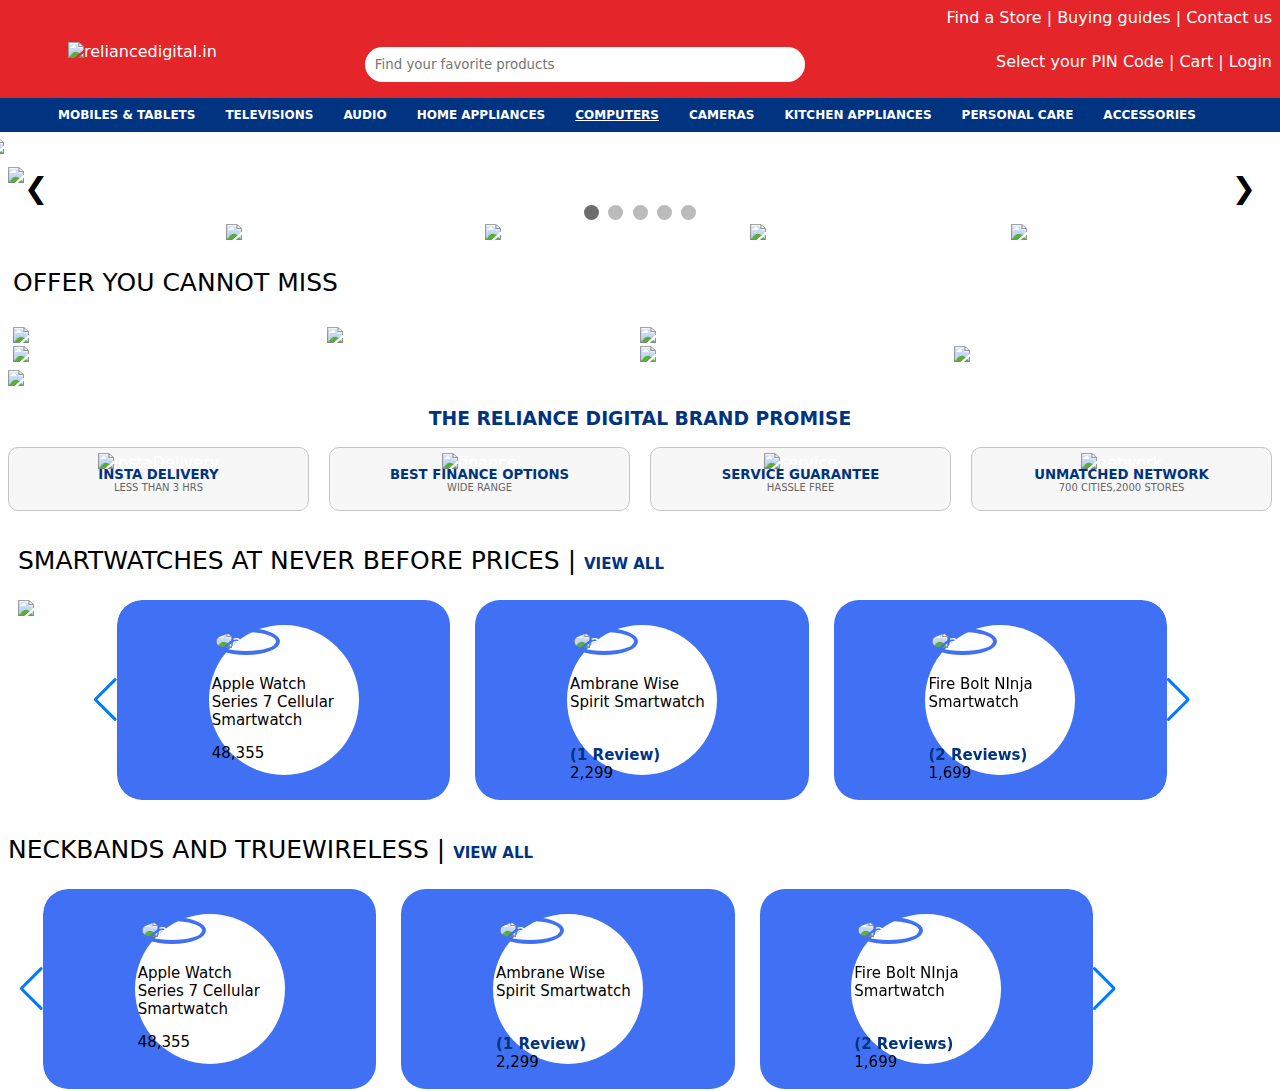
==== commit 618c3099: "updated" ====
--- a/index.html
+++ b/index.html
@@ -29,7 +29,7 @@
             style="color: rgb(187, 187, 187);"></i>
         </div>
         <div class="cart">
-          <span>Select your PIN Code | <a class="a" href="./cart.html"><i class="fa-solid fa-cart-shopping"></i> Cart</a> | <a class="a" href="./login.html"><i class="fa-solid fa-user"></i>Login</a></span>
+          <span>Select your PIN Code | <a class="a" id="C" href="#"><i class="fa-solid fa-cart-shopping"></i> Cart</a> | <a class="a" id="L" href="./login.html"><i class="fa-solid fa-user"></i>Login</a></span>
         </div>
       </div>
       <nav>
@@ -225,7 +225,7 @@
           </li>
           <li>
             <div>
-              COMPUTERS <i class="fa-solid fa-angle-down"></i>
+              <a href="./computer.html">COMPUTERS <i class="fa-solid fa-angle-down"></i></a>
             </div>
             <div class="list-divs-flex">
               <div>
@@ -913,17 +913,20 @@
 </html>
 <script src="./All JS/index.js" type="module"></script>
 <script src="./ALL JS/swiper-bundle.min.js"></script>
-  <script src="https://kit.fontawesome.com/0a290f3bd8.js" crossorigin="anonymous"></script>
+<script
+  src="https://kit.fontawesome.com/0a290f3bd8.js"
+  crossorigin="anonymous"
+></script>
 <script>
   let slideIndex = 1;
   showSlides(slideIndex);
 
   function plusSlides(n) {
-    showSlides(slideIndex += n);
+    showSlides((slideIndex += n));
   }
 
   function currentSlide(n) {
-    showSlides(slideIndex = n);
+    showSlides((slideIndex = n));
   }
 
   function showSlides(n) {
@@ -931,8 +934,12 @@
     let slides = document.getElementsByClassName("mySlides");
     let dots = document.getElementsByClassName("dot");
 
-    if (n > slides.length) { slideIndex = 1 }
-    if (n < 1) { slideIndex = slides.length }
+    if (n > slides.length) {
+      slideIndex = 1;
+    }
+    if (n < 1) {
+      slideIndex = slides.length;
+    }
     for (i = 0; i < slides.length; i++) {
       slides[i].style.display = "none";
     }
@@ -946,7 +953,9 @@
       slides[i].style.display = "none";
     }
     slideIndex++;
-    if (slideIndex > slides.length) { slideIndex = 1 }
+    if (slideIndex > slides.length) {
+      slideIndex = 1;
+    }
     slides[slideIndex - 1].style.display = "block";
     setTimeout(showSlides, 2000);
   }
@@ -955,9 +964,9 @@
     slidesPerView: 3,
     spaceBetween: 25,
     loop: true,
-    centerSlide: 'true',
-    fade: 'true',
-    grabCursor: 'true',
+    centerSlide: "true",
+    fade: "true",
+    grabCursor: "true",
     pagination: {
       el: ".swiper-pagination",
       clickable: true,
@@ -981,4 +990,47 @@
     },
   });
 
-</script>+</script>
+
+<!-- 
+  
+    <div id="div9">
+      <p>MINIMUM 50% OFF SMALL APPLIANCES | VIEW ALL</p>
+      <div>
+        <div>
+          <img src="./Small-appliances.jpg" alt="">
+        </div>
+        <div></div>
+      </div>
+    </div>
+    <div id="div10">
+      <p>TOP SELLERS FROM TELEVISIONS | VIEW ALL</p>
+      <div>
+        <div></div>
+        <div>
+          <img src="./Top-Sellers-from-Televisions.jpg" alt="">
+        </div>
+      </div>
+    </div>
+    <div id="div11">
+      <p>BEST SELLING SOUNDBARS | VIEW ALL</p>
+      <div>
+        <div>
+          <img src="./Best-Selling-Soundbars-Product.jpg" alt="">
+        </div>
+        <div></div>
+      </div>
+    </div>
+    <div id="div12">
+      <p>TABLETS | VIEW ALL</p>
+      <div>
+        <div></div>
+        <div>
+          <img src="./Tablets.jpg" alt="">
+        </div>
+      </div>
+    </div>
+-->
+
+
+
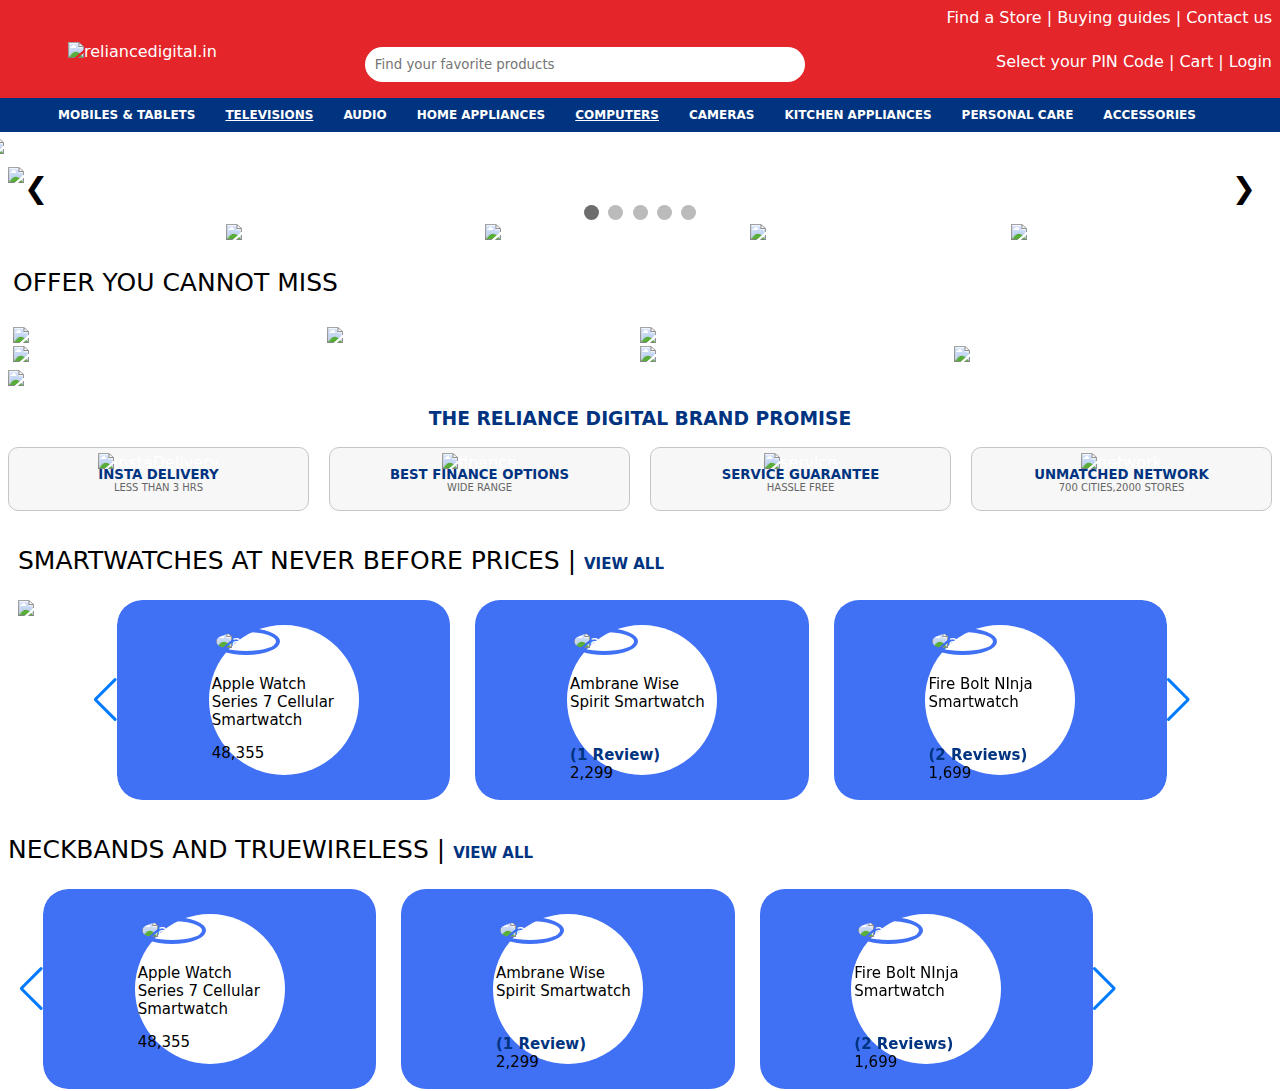
==== commit 97c35427: "completed" ====
--- a/index.html
+++ b/index.html
@@ -29,7 +29,8 @@
             style="color: rgb(187, 187, 187);"></i>
         </div>
         <div class="cart">
-          <span>Select your PIN Code | <a class="a" id="C" href="#"><i class="fa-solid fa-cart-shopping"></i> Cart</a> | <a class="a" id="L" href="./login.html"><i class="fa-solid fa-user"></i>Login</a></span>
+          <span>Select your PIN Code | <a class="a" id="C" href="#"><i class="fa-solid fa-cart-shopping"></i> Cart</a> |
+            <a class="a" id="L" href="./login.html"><i class="fa-solid fa-user"></i>Login</a></span>
         </div>
       </div>
       <nav>
@@ -85,7 +86,7 @@
             </div>
           </li>
           <li>
-            <div>TELEVISIONS <i class="fa-solid fa-angle-down"></i></div>
+            <div><a href="./television.html">TELEVISIONS <i class="fa-solid fa-angle-down"></i></a></div>
             <div class="list-divs-flex">
               <div>
                 <ul>
@@ -580,8 +581,9 @@
       </div>
     </div>
     <div id="div3">
-      <img src="./components/Bluetooth-Speakers-24-8-22.jpg" alt="1st"><img src="./components/Earphones-24-8-22.jpg" alt="2nd"><img
-        src="./components/Neckbands-24-8-22.jpg" alt="3rd"><img src="./components/Truewireless-24-8-22.jpg" alt="4th">
+      <img src="./components/Bluetooth-Speakers-24-8-22.jpg" alt="1st"><img src="./components/Earphones-24-8-22.jpg"
+        alt="2nd"><img src="./components/Neckbands-24-8-22.jpg" alt="3rd"><img
+        src="./components/Truewireless-24-8-22.jpg" alt="4th">
     </div>
     <div>
       <p id="p">OFFER YOU CANNOT MISS</p>
@@ -913,10 +915,7 @@
 </html>
 <script src="./All JS/index.js" type="module"></script>
 <script src="./ALL JS/swiper-bundle.min.js"></script>
-<script
-  src="https://kit.fontawesome.com/0a290f3bd8.js"
-  crossorigin="anonymous"
-></script>
+<script src="https://kit.fontawesome.com/0a290f3bd8.js" crossorigin="anonymous"></script>
 <script>
   let slideIndex = 1;
   showSlides(slideIndex);
@@ -1030,7 +1029,4 @@
         </div>
       </div>
     </div>
--->
-
-
-
+-->--- a/All  CSS/index.css
+++ b/All  CSS/index.css
@@ -27,6 +27,7 @@
 
 .input {
   margin-top: 5px;
+  color: #000;
   width: 80%;
   box-sizing: border-box;
   padding: 10px;
@@ -48,7 +49,6 @@
 #products-bar {
   background-color: #003380;
   display: flex;
-  /* justify-content: space-evenly; */
   cursor: pointer;
 }
 
@@ -61,7 +61,6 @@
 
 #products-bar>li:hover>div:first-child{
   background-color: #e4252a;
-  /* width: 100px; */
 }
 
 #products-bar>li>div:first-child{
@@ -83,13 +82,9 @@
 
 .list-divs-flex{
   display: none;
-  /* border: 1px solid; */
   margin-top: 20px;
 }
 
-/* home page navbar ends here*/
-
-/* All icons classes: */
 .fa-search {
   margin-left: -30px;
 }
--- a/All  CSS/footer.css
+++ b/All  CSS/footer.css
@@ -3,14 +3,17 @@
 #footer {
   background-color: #003380;
   margin: 0 -10px -10px -10px;
+  color: #fff;
 }
 
 .flex {
   display: grid;
   grid-template-columns: repeat(4, 1fr);
+  padding-left: 2%;
 }
 
 .flex ul {
+  /* font-size: 20px; */
   list-style: none;
   line-height: 35px;
   margin-right: 120px;
